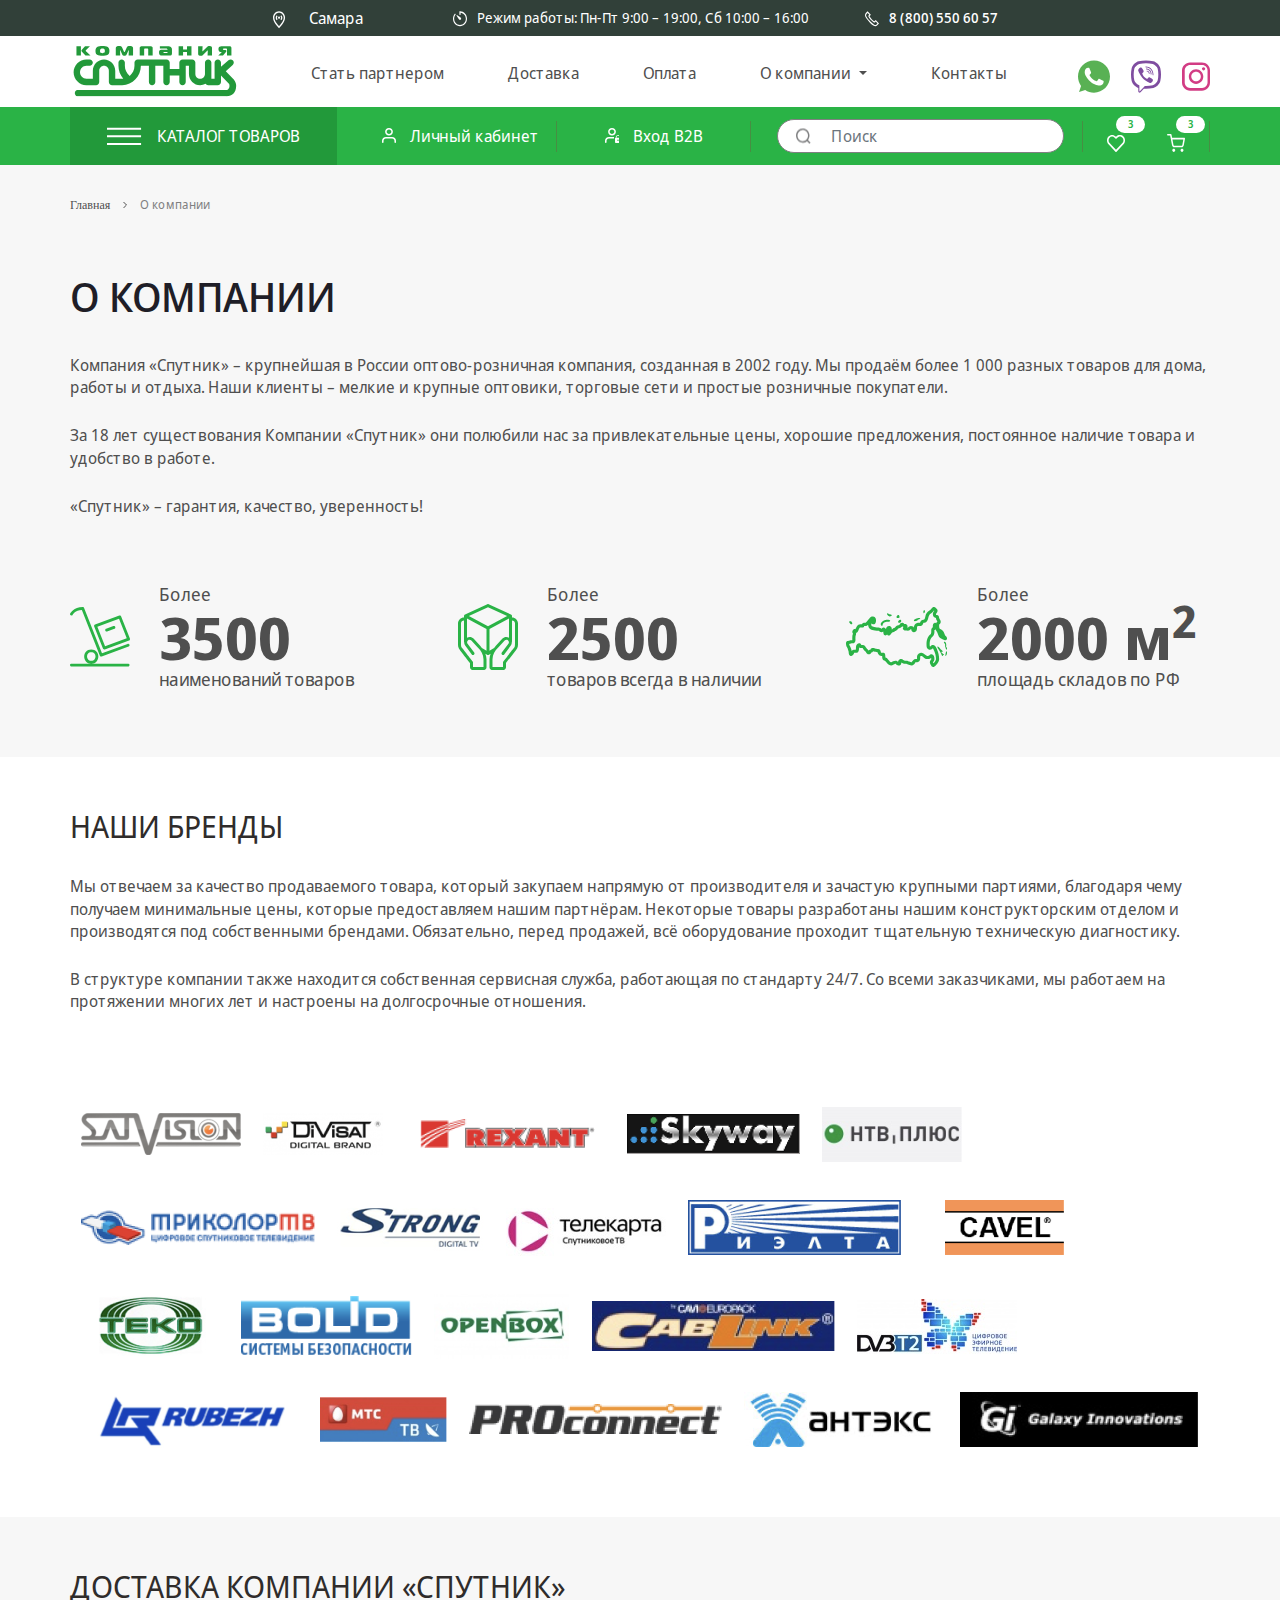
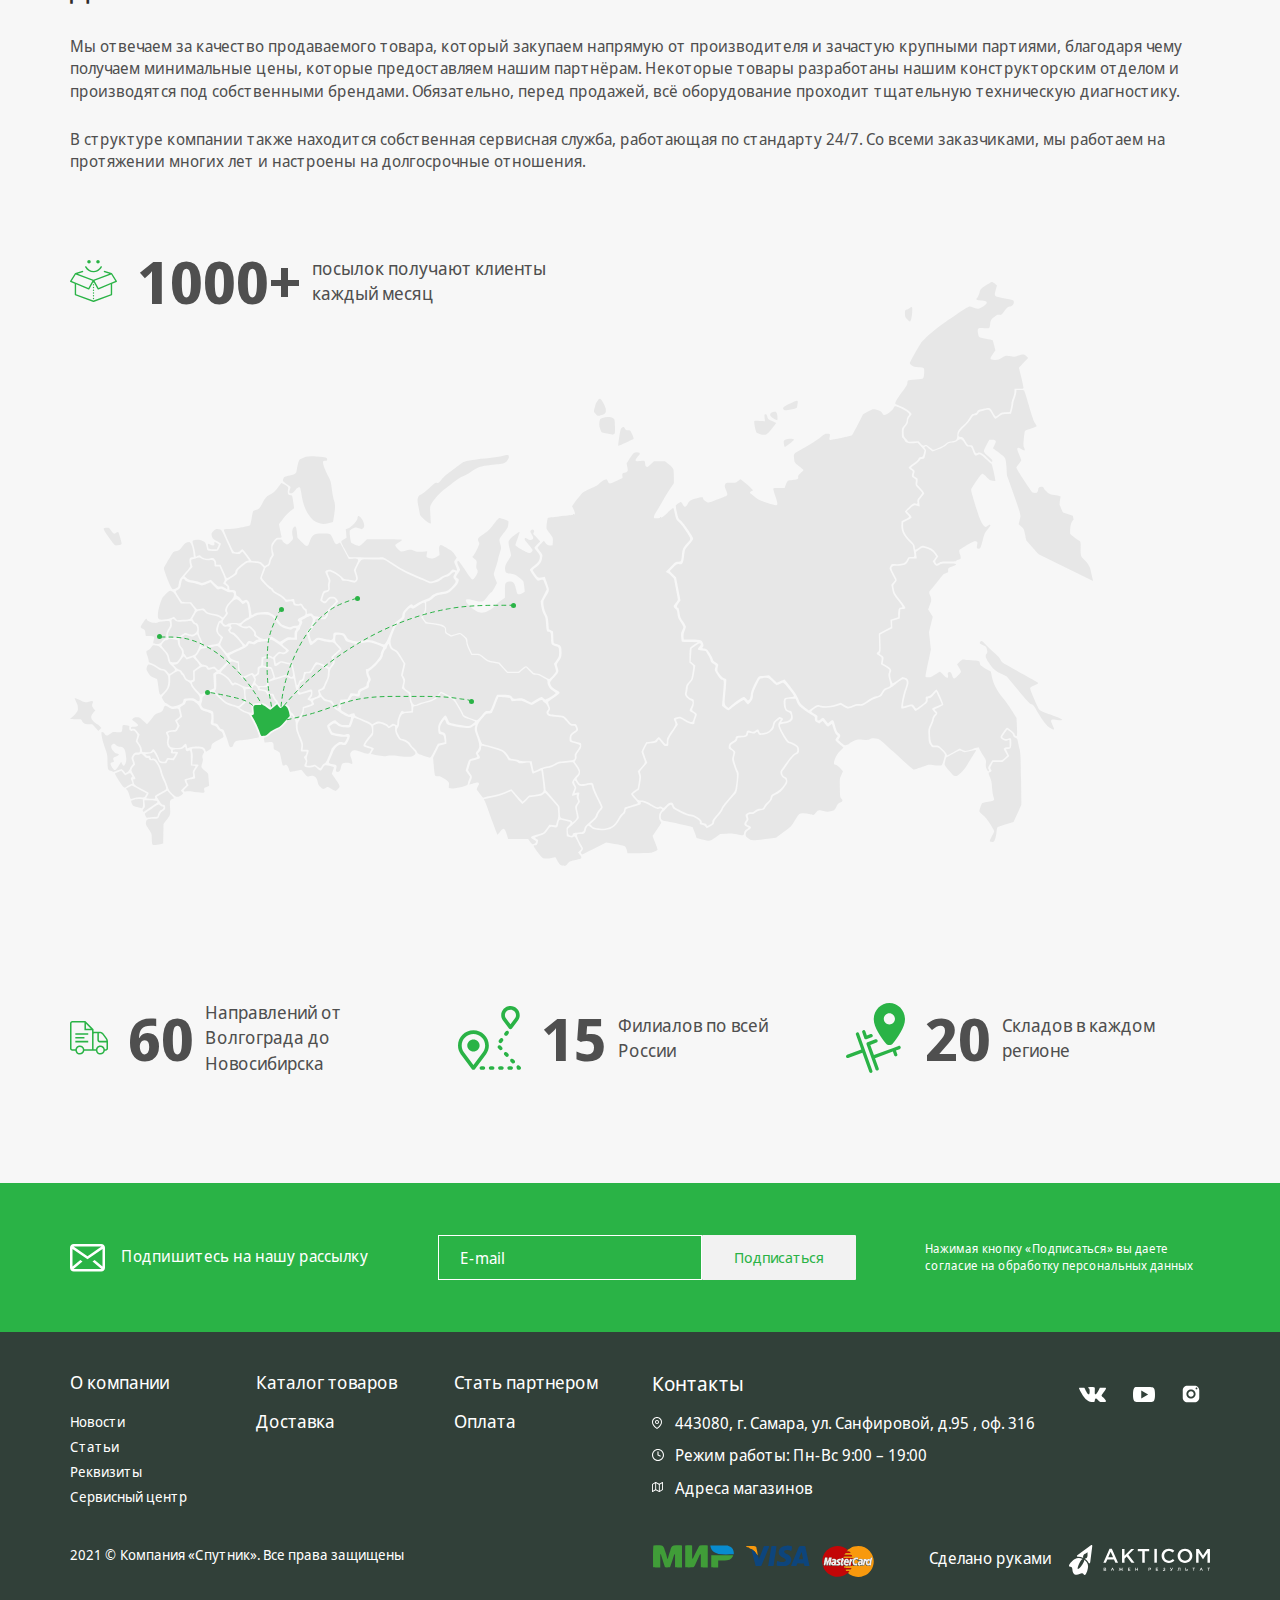
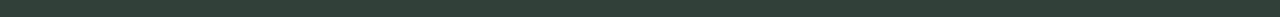
==== about.html @ 2dc9389d "new pages" ====
<!DOCTYPE html>
<html>
<head>
  <meta charset="utf-8">
  <title>О компании</title>
  <meta name="description" content="">
  <link rel="shortcut icon" href="img/favicon/favicon.ico" type="image/x-icon">
  <meta http-equiv="X-UA-Compatible" content="IE=Edge">
  <meta name="viewport" content="width=device-width, initial-scale=1, maximum-scale=1">
  <link rel="stylesheet" href="libs/bootstrap/bootstrap.min.css">
  <link rel="stylesheet" href="libs/swiper/swiper-bundle.min.css" />
  <link rel="stylesheet" href="libs/fancybox/fancybox.css" />
  <link rel="stylesheet" href="libs/scroll/simplebar.css" />
  <link rel="stylesheet" href="css/common.css">
</head>
<body>
  <header class="header">
    <div class="header__top">
      <div class="container">
        <div class="row g-0 -header-top-row">
          <div class="col-auto -col-geo">
            <div class="header__geo">
              <select name="city" id="city" class="form-select">
                  <option value="Ярославль">Ярославль</option>
                  <option value="Симферополь">Симферополь</option>
                  <option value="Ижевск">Ижевск</option>
                  <option value="Саратов">Саратов</option>
                  <option value="Екатеринбург">Екатеринбург</option>
                  <option value="Краснодар">Краснодар</option>
                  <option value="Чебоксары">Чебоксары</option>
                  <option value="Ульяновск"> Ульяновск</option>
                  <option value="Оренбург">Оренбург</option>
                  <option value="Уфа">Уфа</option>
                  <option value="Тольятти">Тольятти</option>
                  <option value="Самара" selected>Самара</option>
              </select>
            </div>
          </div>
          <div class="col-auto -col-wtime">
            <div class="header__wtime -fs-14">
              <span>Режим работы:</span> Пн-Пт 9:00 – 19:00, Сб 10:00 – 16:00
            </div>
          </div>
          <div class="col-auto -col-phone">
            <div class="header__phone -fs-14 -noto-m">
              <a href="tel:88005506057">8 (800) 550 60 57</a>
            </div>
          </div>
        </div>
      </div>
    </div>
    <div class="header__center">
      <div class="container">
        <div class="row g-0 -header-row">
          <div class="col-md-3 col-lg-auto -col-logo">
            <a href="#" class="logotype"><img src="i/logo.svg" alt=""></a>
          </div>
          <div class="col-md-9 col-lg-8 -col-hmenu">
            <nav class="navbar navbar-expand-sm navbar-light">
              <button class="navbar-toggler" type="button" data-bs-toggle="collapse" data-bs-target="#hmenu" aria-controls="hmenu" aria-expanded="false">
                <span class="navbar-toggler-icon"></span>
              </button>
              <div class="collapse navbar-collapse" id="hmenu">
                <ul class="navbar-nav me-auto hmenu-nav">
                  <li class="nav-item">
                    <a class="nav-link active" href="#">Стать партнером</a>
                  </li>
                  <li class="nav-item">
                    <a class="nav-link" href="#">Доставка</a>
                  </li>
                  <li class="nav-item">
                    <a class="nav-link" href="#">Оплата</a>
                  </li>
                  <li class="nav-item dropdown">
                    <a class="nav-link dropdown-toggle" href="#" id="navbarDropdown" role="button" data-bs-toggle="dropdown" aria-expanded="false">
                      О компании
                    </a>
                    <ul class="dropdown-menu" aria-labelledby="navbarDropdown">
                      <li><a class="dropdown-item" href="#">Новости</a></li>
                      <li><a class="dropdown-item" href="#">Статьи</a></li>
                      <li><a class="dropdown-item" href="#">Реквизиты</a></li>
                      <li><a class="dropdown-item" href="#">Сервисный центр</a></li>
                    </ul>
                  </li>
                  <li class="nav-item">
                    <a class="nav-link" href="#">Контакты</a>
                  </li>
                </ul>
              </div>
            </nav>
          </div>
          <div class="col-md-12 col-lg-auto -col-social">
            <div class="header__social social">
              <a href="#" class="-wa"></a>
              <a href="#" class="-vb"></a>
              <a href="#" class="-inst"></a>
            </div>
          </div>
        </div>
      </div>
    </div>
    <div class="header__bottom">
      <div class="container">
        <div class="row -header-row">
          <div class="col-2 col-sm-2 col-md-2 col-lg-3 -col-catalog">
            <div class="header__catalog">
              <nav class="navbar header__navbar">
                <button class="navbar-toggler btn catalog-btn" type="button">
                  <span class="icon-toggle"></span>
                  Каталог товаров
                </button>
              </nav>
              <div class="catalog-drop -fs-14" id="catalog-menu">
                <div class="tabs">
                  <div class="nav-box nav flex-column -noto-m">
                    <button class="nav-link active"><span class="icon"><img src="i/icon-cat01.svg" alt=""></span>Кабельная продукция</button>
                    <button class="nav-link"><span class="icon"><img src="i/icon-cat02.svg" alt=""></span> Эфирное оборудование</button>
                    <button class="nav-link"><span class="icon"><img src="i/icon-cat03.svg" alt=""></span> Андроид приставки и асессуары</button>
                    <button class="nav-link"><span class="icon"><img src="i/icon-cat04.svg" alt=""></span> Спутниковое оборудование</button>
                    <button class="nav-link"><span class="icon"><img src="i/icon-cat05.svg" alt=""></span> Кронштейны ТВ, СВЧ</button>
                    <button class="nav-link"><span class="icon"><img src="i/icon-cat06.svg" alt=""></span> Усилители мобильной связи GSMM/3G/4G</button>
                    <button class="nav-link"><span class="icon"><img src="i/icon-cat07.svg" alt=""></span> Мобильные аксессуары</button>
                    <button class="nav-link"><span class="icon"><img src="i/icon-cat08.svg" alt=""></span> Пульты дистанционного управления и аксессуары</button>
                    <button class="nav-link"><span class="icon"><img src="i/icon-cat09.svg" alt=""></span> Инструменты</button>
                    <button class="nav-link"><span class="icon"><img src="i/icon-cat01.svg" alt=""></span> Климатическая техника</button>

                    <button class="nav-link"><span class="icon"><img src="i/icon-cat01.svg" alt=""></span> Климатическая техника</button>
                    <button class="nav-link"><span class="icon"><img src="i/icon-cat01.svg" alt=""></span> Климатическая техника</button>
                    <button class="nav-link"><span class="icon"><img src="i/icon-cat01.svg" alt=""></span> Климатическая техника</button>
                  </div>
                  <div class="tab-content">
                    <div class="tab-item fade show active">
                      <ul class="cat-menu">
                        <li class="nav-item">
                          <a class="nav-link parent -noto-m" href="#">Кабель акустический</a>
                          <ul class="sub-menu">
                            <li class="nav-item">
                              <a href="#" class="nav-link">Кабель для видеонаблюдения</a>
                            </li>
                            <li class="nav-item">
                              <a href="#" class="nav-link">Кабель информационный UTP/FTP</a>
                            </li>
                            <li class="nav-item">
                              <a href="#" class="nav-link">Кабель магистральный 75 Ом</a>
                            </li>
                            <li class="nav-item">
                              <a href="#" class="nav-link">Кабель радиочастотный 50 Ом</a>
                            </li>
                            <li class="nav-item">
                              <a href="#" class="nav-link">Кабель телевизионный 75 Ом</a>
                            </li>
                            <li class="nav-item">
                              <a href="#" class="nav-link">Кабель телефонный</a>
                            </li>
                            <li class="nav-item">
                              <a href="#" class="nav-link">Кабель электрический</a>
                            </li>
                          </ul>
                        </li>
                        <li class="nav-item">
                          <a class="nav-link parent -noto-m" href="#">USB флешки и карты памяти</a>
                          <ul class="sub-menu">
                            <li class="nav-item">
                              <a href="#" class="nav-link">Автомобильные аксессуары</a>
                            </li>
                            <li class="nav-item">
                              <a href="#" class="nav-link">Зарядные устройство</a>
                            </li>
                            <li class="nav-item">
                              <a href="#" class="nav-link">Кабель для смартфонов</a>
                            </li>
                            <li class="nav-item">
                              <a href="#" class="nav-link">Картридеры и USB разветвители</a>
                            </li>
                            <li class="nav-item">
                              <a href="#" class="nav-link">Моноподы, Селфи-лампы, объективы</a>
                            </li>
                          </ul>
                        </li>
                        <li class="nav-item">
                          <a class="nav-link parent -noto-m" href="#">Онлайн кассы</a>
                          <ul class="sub-menu">
                            <li class="nav-item">
                              <a href="#" class="nav-link">Весы</a>
                            </li>
                            <li class="nav-item">
                              <a href="#" class="nav-link">Денежные ящики</a>
                            </li>
                            <li class="nav-item">
                              <a href="#" class="nav-link">Доп. оборудование</a>
                            </li>
                            <li class="nav-item">
                              <a href="#" class="nav-link">Кассы</a>
                            </li>
                            <li class="nav-item">
                              <a href="#" class="nav-link">ОФД</a>
                            </li>
                            <li class="nav-item">
                              <a href="#" class="nav-link">Принтеры этикеток</a>
                            </li>
                            <li class="nav-item">
                              <a href="#" class="nav-link">Сканеры</a>
                            </li>
                            <li class="nav-item">
                              <a href="#" class="nav-link">Термолента и термоэтикетки</a>
                            </li>
                            <li class="nav-item">
                              <a href="#" class="nav-link">Фискальные накопители</a>
                            </li>
                          </ul>
                        </li>
                        <li class="nav-item">
                          <a class="nav-link parent -noto-m" href="#">Портативная акустика</a>
                          <ul class="sub-menu">
                            <li class="nav-item">
                              <a href="#" class="nav-link">Bluetooth колонки</a>
                            </li>
                            <li class="nav-item">
                              <a href="#" class="nav-link">Колонки для компьютеров</a>
                            </li>
                            <li class="nav-item">
                              <a href="#" class="nav-link">Радиоприемники</a>
                            </li>
                          </ul>
                        </li>
                        <li class="nav-item">
                          <a class="nav-link parent -noto-m" href="#">Эфирное оборудование</a>
                          <ul class="sub-menu">
                            <li class="nav-item">
                              <a href="#" class="nav-link">DVB-T2 приставки для телевизора</a>
                            </li>
                            <li class="nav-item">
                              <a href="#" class="nav-link">Антенны для цифрового ТВ DVB-T2</a>
                            </li>
                            <li class="nav-item">
                              <a href="#" class="nav-link">Антенны комнатные всеволновые</a>
                            </li>
                            <li class="nav-item">
                              <a href="#" class="nav-link">Антенны улич ные всеволновые</a>
                            </li>
                            <li class="nav-item">
                              <a href="#" class="nav-link">Делители, ответвители, диплексоры</a>
                            </li>
                            <li class="nav-item">
                              <a href="#" class="nav-link">Мачты, кронштейны</a>
                            </li>
                            <li class="nav-item">
                              <a href="#" class="nav-link">Пульты для T2 приставок, телевизоров</a>
                            </li>
                            <li class="nav-item">
                              <a href="#" class="nav-link">Усилители эфирного и кабельного ТВ</a>
                            </li>
                          </ul>
                        </li>
                        <li class="nav-item">
                          <a href="#" class="nav-link parent -noto-m">Андроид приставки и асессуары</a>
                          <ul class="sub-menu">
                            <li class="nav-item">
                              <a href="#" class="nav-link">Air Mouse (аэромыши)</a>
                            </li>
                            <li class="nav-item">
                              <a href="#" class="nav-link">Smart-TV приставки</a>
                            </li>
                          </ul>
                        </li>
                      </ul>
                    </div>
                    <div class="tab-item fade">222</div>
                    <div class="tab-item fade">333</div>
                    <div class="tab-item fade">444</div>
                    <div class="tab-item fade">...</div>
                    <div class="tab-item fade">...</div>
                    <div class="tab-item fade">...</div>
                    <div class="tab-item fade">...</div>
                    <div class="tab-item fade">...</div>
                    <div class="tab-item fade">...</div>
                  </div>
                </div>
              </div>
            </div>
          </div>
          <div class="col-4 col-sm-4 col-md-6 col-lg-4 -col-user">
            <div class="row -user-row">
              <div class="col-6 col-sm-12 col-md-6">
                <div class="header__login">
                  <span class="icon-user"></span>
                  <a href="#">Личный кабинет</a>
                </div>
              </div>
              <div class="col-6 col-sm-12 col-md-6">
                <div class="header__b2b">
                  <span class="icon-user"></span>
                  <a href="#">Вход B2B</a>
                </div>
              </div>
            </div>
          </div>
          
          <div class="col-1 col-sm-2 col-md-1 col-lg-3 -col-search">
            <div class="search-icon d-lg-none toggle-search"></div>
            <div class="header__search">
              <form class="d-flex form-search">
                <input class="form-control" type="search" placeholder="Поиск" aria-label="Search">
                <button class="btn btn-search" type="submit"></button>
              </form>
            </div>
          </div>
          <div class="col-4 col-sm-4 col-md-auto col-lg-auto -col-shop">
            <div class="header__shop">
              <a class="favorite-link" href="#">
                <span class="favorite-amount">3</span>
              </a>
              <a class="card-link" href="#">
                <span class="card-amount">3</span>
              </a>
            </div>
          </div>
        </div>
      </div>
    </div>
  </header>
  <main class="main">
    <nav aria-label="breadcrumb" class="breadcrumbs -fs-12">
      <div class="container">
        <ol class="breadcrumb">
          <li class="breadcrumb-item"><a href="#">Главная</a></li>
          <li class="breadcrumb-item active" aria-current="page">О компании</li>
        </ol>
      </div>
    </nav>
    <div class="section main__title">
      <div class="container">
        <h1>О компании</h1>
      </div>
    </div>
    <div class="main__content pt-0">
      <div class="container">
        <div class="about__desc">
          <p>Компания «Спутник» – крупнейшая в России оптово-розничная компания, созданная в 2002 году. 
            Мы продаём более 1 000 разных товаров для дома, работы и отдыха. Наши клиенты – мелкие и крупные оптовики, торговые сети и простые розничные покупатели. </p>
          <p>За 18 лет существования Компании «Спутник» они полюбили нас за привлекательные цены, хорошие предложения, постоянное наличие товара и удобство в работе.</p>
          <p>«Спутник» – гарантия, качество, уверенность!</p>
        </div>
        <div class="about__num">
          <div class="row -about-num-row">
            <div class="col-md-4">
              <div class="num-item">
                <div class="num-icon"><img src="i/about-num01.svg" alt=""></div>
                <div class="num-info">
                  <div class="num-info-txt -fs-18">Более</div>
                  <div class="num-info-ttl -noto-b -fs-60">3500</div>
                  <div class="num-info-txt -fs-18">наименований товаров</div>
                </div>
              </div>
            </div>
            <div class="col-md-4">
              <div class="num-item">
                <div class="num-icon"><img src="i/about-num02.svg" alt=""></div>
                <div class="num-info">
                  <div class="num-info-txt -fs-18">Более</div>
                  <div class="num-info-ttl -noto-b -fs-60">2500</div>
                  <div class="num-info-txt -fs-18">товаров всегда в наличии</div>
                </div>
              </div>
            </div>
            <div class="col-md-4">
              <div class="num-item">
                <div class="num-icon"><img src="i/about-num03.svg" alt=""></div>
                <div class="num-info">
                  <div class="num-info-txt -fs-18">Более</div>
                  <div class="num-info-ttl -noto-b -fs-60">2000 м<sup>2</sup></div>
                  <div class="num-info-txt -fs-18">площадь складов по РФ</div>
                </div>
              </div>
            </div>
          </div>
        </div>
        
      </div>
    </div>
    <div class="section brands -bg-white">
      <div class="container">
        <div class="section__title">наши бренды</div>
        <div class="brands__descr">
          <p>Мы отвечаем за качество продаваемого товара, который закупаем напрямую от производителя и зачастую крупными партиями, благодаря чему получаем минимальные цены, которые предоставляем нашим партнёрам. Некоторые товары разработаны нашим конструкторским отделом и производятся под собственными брендами. Обязательно, перед продажей, всё оборудование проходит тщательную техническую диагностику.</p>

          <p>В структуре компании также находится собственная сервисная служба, работающая по стандарту 24/7. Со всеми заказчиками, мы работаем на протяжении многих лет и настроены на долгосрочные отношения.</p>
        </div>
        <div class="brands__list">
          <div class="brand-logo"><img src="i/brand01.png" alt=""></div>
          <div class="brand-logo"><img src="i/brand02.png" alt=""></div>
          <div class="brand-logo"><img src="i/brand03.png" alt=""></div>
          <div class="brand-logo"><img src="i/brand04.png" alt=""></div>
          <div class="brand-logo"><img src="i/brand05.png" alt=""></div>
          <div class="brand-logo"><img src="i/brand06.png" alt=""></div>
          <div class="brand-logo"><img src="i/brand07.png" alt=""></div>
          <div class="brand-logo"><img src="i/brand08.png" alt=""></div>
          <div class="brand-logo"><img src="i/brand09.png" alt=""></div>
          <div class="brand-logo"><img src="i/brand10.png" alt=""></div>
          <div class="brand-logo"><img src="i/brand11.png" alt=""></div>
          <div class="brand-logo"><img src="i/brand12.png" alt=""></div>
          <div class="brand-logo"><img src="i/brand13.png" alt=""></div>
          <div class="brand-logo"><img src="i/brand14.png" alt=""></div>
          <div class="brand-logo"><img src="i/brand15.png" alt=""></div>
          <div class="brand-logo"><img src="i/brand16.png" alt=""></div>
          <div class="brand-logo"><img src="i/brand17.png" alt=""></div>
          <div class="brand-logo"><img src="i/brand18.png" alt=""></div>
          <div class="brand-logo"><img src="i/brand19.png" alt=""></div>
          <div class="brand-logo"><img src="i/brand20.png" alt=""></div>
          <div class="brand-logo"><img src="i/brand21.png" alt=""></div>
   
        </div>
      </div>
    </div>
    <div class="section delivery pb-0">
      <div class="container">
        <div class="section__title">Доставка Компании «Спутник»</div>
        <div class="delivery__desc m-0">
          <p>Мы отвечаем за качество продаваемого товара, который закупаем напрямую от производителя и зачастую крупными партиями, благодаря чему получаем минимальные цены, которые предоставляем нашим партнёрам. Некоторые товары разработаны нашим конструкторским отделом и производятся под собственными брендами. Обязательно, перед продажей, всё оборудование проходит тщательную техническую диагностику.</p>

          <p>В структуре компании также находится собственная сервисная служба, работающая по стандарту 24/7. Со всеми заказчиками, мы работаем на протяжении многих лет и настроены на долгосрочные отношения.</p>
        </div>
        <div class="delivery__map">
          <div class="delivery-map-top">
            <div class="dmap-info">
              <div class="dmap-info-img"><img src="i/dmap-info01.svg" alt=""></div>
              <div class="dmap-info-num -noto-b -fs-60">1000+</div>
              <div class="dmap-info-txt -fs-18">посылок получают клиенты каждый месяц</div>
            </div>
          </div>
          <div class="delivery-map-center">
            <img src="i/delivery-map.svg" alt="">
          </div>
          <div class="delivery-map-bottom">
            <div class="row -delivery-map-row">
              <div class="col-lg-4">
                <div class="dmap-info">
                  <div class="dmap-info-img"><img src="i/dmap-info02.svg" alt=""></div>
                  <div class="dmap-info-num -noto-b -fs-60">60</div>
                  <div class="dmap-info-txt -fs-18">Направлений от Волгограда до Новосибирска</div>
                </div>
              </div>
              <div class="col-lg-4">
                <div class="dmap-info">
                  <div class="dmap-info-img"><img src="i/dmap-info03.svg" alt=""></div>
                  <div class="dmap-info-num -noto-b -fs-60">15</div>
                  <div class="dmap-info-txt -fs-18">Филиалов по всей России</div>
                </div>
              </div>
              <div class="col-lg-4">
                <div class="dmap-info">
                  <div class="dmap-info-img"><img src="i/dmap-info04.svg" alt=""></div>
                  <div class="dmap-info-num -noto-b -fs-60">20</div>
                  <div class="dmap-info-txt -fs-18">Складов в каждом регионе</div>
                </div>
              </div>
            </div>
          </div>
        </div>
      </div>
    </div>
    
    <div class="section mailing -bg-green">
      <div class="container">
        <div class="row -mailing-row">
          <div class="col-md-6 col-lg-6 col-xl-auto">
            <div class="form__text -mail-icon">Подпишитесь на нашу рассылку</div>
          </div>
          <div class="col-md-6 col-lg-6 col-xl-auto">
            <form action="" class="form">
              <div class="form-row">
                <input type="text" class="form-control" placeholder="E-mail">
                <button type="submit" class="btn btn-primary">Подписаться</button>
              </div>
            </form>
          </div>
          <div class="col-lg-6 col-xl-auto">
            <div class="form__info -fs-12">Нажимая кнопку «Подписаться» вы даете согласие на обработку персональных данных </div>
          </div>
        </div>
      </div>
    </div>
    


  </main>
  <footer class="footer -bg-black">
    <div class="container">
      <div class="row -footer-row">
        <div class="col-md-6">
          <div class="footer__menu">
            <div class="row -footer-menu-row g-0">
              <div class="col-lg-4 fmenu-col">
                <a href="#" class="fmenu-title -fs-18">О компании</a>
                <ul class="fmenu-sub -fs-14">
                  <li class="fmenu-item">
                    <a href="#" class="fmenu-link">Новости</a>
                  </li>
                  <li class="fmenu-item">
                    <a href="#" class="fmenu-link">Статьи</a>
                  </li>
                  <li class="fmenu-item">
                    <a href="#" class="fmenu-link">Реквизиты</a>
                  </li>
                  <li class="fmenu-item">
                    <a href="#" class="fmenu-link">Сервисный центр</a>
                  </li>
                </ul>
              </div>
              <div class="col-lg-8 fmenu-col">
                <div class="row -fmenu-row">
                  <div class="col-lg-6">
                    <a href="#" class="fmenu-title -fs-18">Каталог товаров</a>
                  </div>
                  <div class="col-lg-6">
                    <a href="#" class="fmenu-title -fs-18">Стать партнером</a>
                  </div>
                  <div class="col-lg-6">
                    <a href="#" class="fmenu-title -fs-18">Доставка</a>
                  </div>
                  <div class="col-lg-6">
                    <a href="#" class="fmenu-title -fs-18">Оплата</a>
                  </div>
                </div>
              </div>
            </div>
          </div>
        </div>
        <div class="col-md-6">
          <div class="row -fcontacts">
            <div class="col-md-auto">
              <div class="footer__contacts">
                <div class="fmenu-title -fs-20 d-none d-md-block">Контакты</div>
                <div class="footer__address">443080, г. Самара, ул. Санфировой, д.95 , оф. 316</div>
                <div class="footer__wtime"><span>Режим работы:</span>   Пн-Вс 9:00 – 19:00</div>
                <div class="footer__map">Адреса магазинов</div>
              </div>
            </div>
            <div class="col-md-auto">
              <div class="footer__social fsocial">
                <a href="#" class="-vk"></a>
                <a href="#" class="-yt"></a>
                <a href="#" class="-inst"></a>
              </div>
            </div>
          </div>
        </div>
      </div>
    
      <div class="row -footer-row fbottom-row">
        <div class="col-lg-6 col-xl-6 -footer-copy-col">
          <div class="footer-copy -fs-14">2021 © Компания «Спутник». Все права защищены</div>
        </div>
        <div class="col-lg-6 col-xl-auto -footer-pay-col">
          <div class="row g-0 -pay-row">
            <div class="pay-item -mir"></div>
            <div class="pay-item -visa"></div>
            <div class="pay-item -mcard"></div>
          </div>
        </div>
        <div class="col-lg-7 col-xl-auto -footer-dev-col">
            <div class="dev">
              <span class="dev-text">Сделано руками</span><img src="i/logo-akticom.svg" alt="" class="dev-logo">
            </div>
        </div>
      </div>
    </div>
	</footer>




  <div class="popup popup-review" id="popup-review">
    <div class="popup__wrap">
      <div class="popup__title -rub-m -fs-30 -center">Оставить отзыв</div>
      <form action="" class="review__form">
        <div class="row -review-row">
          <div class="col-12 -review-col">
            <label for="r-name" class="form-label">ФИО</label>
            <input type="text" id="r-name" class="form-control" placeholder="">
          </div>
          <div class="col-12 -review-col">
            <label for="r-city" class="form-label">Город</label>
            <select class="form-select" id="r-city">
              <option value="msk">Москва</option>
            <option value="bal">Балашиха</option>
            <option value="pod">Подольск</option>
            <option value="him">Химки</option>
            <option value="mtsh">Мытищи</option>
            <option value="kor">Королёв</option>
            <option value="lub">Люберцы</option>
            <option value="krg">Красногорск</option>
            <option value="els">Электросталь</option>
            <option value="kol">Коломна</option>
            <option value="odn">Одинцово</option>
            <option value="dom">Домодедово</option>
            <option value="shel">Щёлково</option>
            <option value="serp">Серпухов</option>
            <option value="ram">Раменское</option>
            <option value="orz">Орехово-Зуево</option>
            <option value="dol">Долгопрудный</option>
            <option value="push">Пушкино</option>
            <option value="pet">Реутов</option>
            <option value="juk">Жуковский</option>
            <option value="nog">Ногинск</option>
            <option value="sgp">Сергиев Посад</option>
            <option value="mso">Московская область</option>
            </select>
      
          </div>
          <div class="col-12 -review-col">
            <div class="form-label">Ваше фото</div>
            <div class="file-row">
              <label for="r-photo" class="form-label file"></label>
              <span class="filename">Загрузить фото</span>
            </div>
            <input type="file" id="r-photo" class="form-control">
          </div>
          <div class="col-12 -review-col">
            <label for="r-text" class="form-label">Ваш отзыв</label>
            <textarea id="r-text" class="form-control" placeholder=""></textarea>
          </div>
        </div>
        <div class="review__btn -center">
          <button type="submit" class="btn btn-secondary">Отправить</button>
        </div>
      </form>
    </div>
  </div>
  <script src="https://api-maps.yandex.ru/2.1/?apikey=f4d2a1b8-218d-43d3-9c61-1ea3422e6e7b&lang=ru_RU">
  </script>
  <script src="libs/bootstrap/bootstrap.min.js"></script>
  <script src="libs/swiper/swiper-bundle.min.js"></script>
  <script src="libs/fancybox/fancybox.umd.js"></script>
  <script src="libs/scroll/simplebar.min.js"></script>
  <script src="js/common.js"></script>
</body>
</html>
---- libs/scroll/simplebar.css ----
[data-simplebar] {
  position: relative;
  flex-direction: column;
  flex-wrap: wrap;
  justify-content: flex-start;
  align-content: flex-start;
  align-items: flex-start;
}

.simplebar-wrapper {
  overflow: hidden;
  width: inherit;
  height: inherit;
  max-width: inherit;
  max-height: inherit;
}

.simplebar-mask {
  direction: inherit;
  position: absolute;
  overflow: hidden;
  padding: 0;
  margin: 0;
  left: 0;
  top: 0;
  bottom: 0;
  right: 0;
  width: auto !important;
  height: auto !important;
  z-index: 0;
}

.simplebar-offset {
  direction: inherit !important;
  box-sizing: inherit !important;
  resize: none !important;
  position: absolute;
  top: 0;
  left: 0;
  bottom: 0;
  right: 0;
  padding: 0;
  margin: 0;
  -webkit-overflow-scrolling: touch;
}

.simplebar-content-wrapper {
  direction: inherit;
  box-sizing: border-box !important;
  position: relative;
  display: block;
  height: 100%; /* Required for horizontal native scrollbar to not appear if parent is taller than natural height */
  width: auto;
  max-width: 100%; /* Not required for horizontal scroll to trigger */
  max-height: 100%; /* Needed for vertical scroll to trigger */
  scrollbar-width: none;
  -ms-overflow-style: none;
}

.simplebar-content-wrapper::-webkit-scrollbar,
.simplebar-hide-scrollbar::-webkit-scrollbar {
  width: 0;
  height: 0;
}

.simplebar-content:before,
.simplebar-content:after {
  content: ' ';
  display: table;
}

.simplebar-placeholder {
  max-height: 100%;
  max-width: 100%;
  width: 100%;
  pointer-events: none;
}

.simplebar-height-auto-observer-wrapper {
  box-sizing: inherit !important;
  height: 100%;
  width: 100%;
  max-width: 1px;
  position: relative;
  float: left;
  max-height: 1px;
  overflow: hidden;
  z-index: -1;
  padding: 0;
  margin: 0;
  pointer-events: none;
  flex-grow: inherit;
  flex-shrink: 0;
  flex-basis: 0;
}

.simplebar-height-auto-observer {
  box-sizing: inherit;
  display: block;
  opacity: 0;
  position: absolute;
  top: 0;
  left: 0;
  height: 1000%;
  width: 1000%;
  min-height: 1px;
  min-width: 1px;
  overflow: hidden;
  pointer-events: none;
  z-index: -1;
}

.simplebar-track {
  z-index: 1;
  position: absolute;
  right: 0;
  bottom: 0;
  pointer-events: none;
  overflow: hidden;
}

[data-simplebar].simplebar-dragging .simplebar-content {
  pointer-events: none;
  user-select: none;
  -webkit-user-select: none;
}

[data-simplebar].simplebar-dragging .simplebar-track {
  pointer-events: all;
}

.simplebar-scrollbar {
  position: absolute;
  left: 0;
  right: 0;
  min-height: 10px;
}

.simplebar-scrollbar:before {
  position: absolute;
  content: '';
  background: black;
  border-radius: 7px;
  left: 2px;
  right: 2px;
  opacity: 0;
  transition: opacity 0.2s linear;
}

.simplebar-scrollbar.simplebar-visible:before {
  /* When hovered, remove all transitions from drag handle */
  opacity: 0.5;
  transition: opacity 0s linear;
}

.simplebar-track.simplebar-vertical {
  top: 0;
  width: 11px;
}

.simplebar-track.simplebar-vertical .simplebar-scrollbar:before {
  top: 2px;
  bottom: 2px;
}

.simplebar-track.simplebar-horizontal {
  left: 0;
  height: 11px;
}

.simplebar-track.simplebar-horizontal .simplebar-scrollbar:before {
  height: 100%;
  left: 2px;
  right: 2px;
}

.simplebar-track.simplebar-horizontal .simplebar-scrollbar {
  right: auto;
  left: 0;
  top: 2px;
  height: 7px;
  min-height: 0;
  min-width: 10px;
  width: auto;
}

/* Rtl support */
[data-simplebar-direction='rtl'] .simplebar-track.simplebar-vertical {
  right: auto;
  left: 0;
}

.hs-dummy-scrollbar-size {
  direction: rtl;
  position: fixed;
  opacity: 0;
  visibility: hidden;
  height: 500px;
  width: 500px;
  overflow-y: hidden;
  overflow-x: scroll;
}

.simplebar-hide-scrollbar {
  position: fixed;
  left: 0;
  visibility: hidden;
  overflow-y: scroll;
  scrollbar-width: none;
  -ms-overflow-style: none;
}
---- css/common.css ----
/* FONTS */
@import url('https://fonts.googleapis.com/css2?family=Noto+Sans+Display:wght@300;400;500;600;700&display=swap');



html, body {font-family: 'Noto Sans Display', sans-serif;}
.-noto-b{font-family: 'Noto Sans Display', sans-serif; font-weight: 700;}
.-noto-sb{font-family: 'Noto Sans Display', sans-serif; font-weight: 600;}
.-noto-m{font-family: 'Noto Sans Display', sans-serif; font-weight: 500;}
.-noto-l{font-family: 'Noto Sans Display', sans-serif; font-weight: 300;}

::selection {background: #2AB346; color:#fff;}
::-moz-selection {background: #2AB346; color:#fff;}


/*-fs start*/
	.-fs-60 {font-size:60px;}
	.-fs-40 {font-size:40px;}
  .-fs-35 {font-size:35px;}
	.-fs-30 {font-size:30px;}
  .-fs-25 {font-size:25px;}
	.-fs-20 {font-size:20px;}
	.-fs-19 {font-size:19px;}
	.-fs-18 {font-size:18px;}
	.-fs-17 {font-size:17px;}
	.-fs-16 {font-size:16px;}
	.-fs-14 {font-size:14px;}
	.-fs-13 {font-size:13px;}
	.-fs-12 {font-size:12px;}

/*-fs end*/


html, body {font-weight: normal; font-size: 16px; color: #4F4F4F; line-height: 1.4; max-width: 1920px; min-width: 320px; margin: 0 auto; position: relative; background: #fff; opacity: 1; overflow-x: hidden;}

body.overlay{overflow: hidden;}
body.overlay:after{content: ''; display: block; position: fixed; top: 0; left: 0; height: 100%; width: 100%; background: rgba(0,0,0,0.6); z-index: 100; opacity: 0.5; transition: all 5s ease;}

h1, h2, h3, h4{line-height: 1.2; margin-bottom: 0; color: #2F2C2B; text-transform: uppercase;}
h1, .h1 {color: #1F1E27; font-size: 40px; }
h2, .h2{font-size: 30px; padding-bottom: 30px;}
h3, .h3{font-size: 20px; padding-bottom: 30px;}

img {max-width:100%;}

.wrapper{}
.main{background-color: #F7F7F7;}
.container {max-width:1164px;/* padding-left: 20px; padding-right: 20px;*/}
.section{padding: 52px 0; position: relative;}
.section__title{font-size: 30px;  text-transform: uppercase; color: #2F2C2B; line-height: 1.2; padding-bottom: 30px;}
.section__subtitle{}

.pt-4{padding-top: 2rem!important;}

p{margin-bottom: 1.6rem;}

a {color: #2F2C2B; text-decoration: underline; -webkit-transition:all 0.3s ease; -moz-transition:all 0.3s ease; -o-transition:all 0.3s ease; transition:all 0.3s ease; }
a:hover:not(.btn), a:focus:not(.btn) { text-decoration:none; color: #22993A; outline: none;}

button:hover, button:focus, .btn:hover, .btn:focus{outline: none; text-decoration: none; box-shadow:none;}

button, .btn{text-decoration:none; cursor:pointer; text-align:center; -webkit-transition:all 0.3s ease; -moz-transition:all 0.3s ease; -o-transition:all 0.3s ease; transition:all 0.3s ease; }


.btn-search{background: url(../i/search.svg)no-repeat center; width: 15px;height: 17px; display: inline-block; vertical-align: middle; background-size: contain; padding: 0; border: none;}

.btn-buy{background: url(../i/icon-basket.svg); border-radius: 5px; box-shadow: none; border:none; width: 26px; height: 24px;}
.btn-buy:focus, .btn-buy.focus { outline:0; background: url(../i/icon-basket-active.svg); border:none; box-shadow: none;}
.btn-buy:hover,.btn-buy:focus:hover, .btn-buy.focus:hover, .btn-buy:not(:disabled):not(.disabled):active, .btn-buy:not(:disabled):not(.disabled):active:focus, .btn-buy:not(:disabled):not(.disabled).active:focus { color: #fff; border:none; box-shadow: none; background: url(../i/icon-basket-active.svg) }


.btn-primary {color: #2AB346; font-size: 15px; background: #F2F2F2; border-radius: 1px; box-shadow: none; padding: 0 32px; text-decoration: none; line-height: 45px; border: none;}
.btn-primary:focus, .btn-primary.focus { outline:0; color: #fff; background: #22993A; border: none; box-shadow: none;}
.btn-primary:hover,.btn-primary:focus:hover, .btn-primary.focus:hover, .btn-primary:not(:disabled):not(.disabled):active, .btn-primary:not(:disabled):not(.disabled):active:focus, .btn-primary:not(:disabled):not(.disabled).active:focus { color: #fff; border: none; box-shadow: none; background: #22993A; }

.btn-secondary { color: #fff;  font-size: 15px; background: #2AB346; border-radius: 1px; box-shadow: none; padding: 0 22px; text-decoration: none; border:none; line-height: 45px; max-width: 179px; width: 100%; display: flex; align-items: center;}
.btn-secondary:before{content: ''; background: url(../i/icon-mail-btn.svg)no-repeat; width: 20px; height: 17px; display: block; margin-right: 14px;}
.btn-secondary:focus, .btn-secondary.focus { outline:0; color: #fff; background: #FFA030; border:none; box-shadow: none; }
.btn-secondary:hover,.btn-secondary:focus:hover, .btn-secondary.focus:hover, .btn-secondary:not(:disabled):not(.disabled):active, .btn-secondary:not(:disabled):not(.disabled):active:focus, .btn-secondary:not(:disabled):not(.disabled).active:focus { color: #fff; border:none; box-shadow: none; background: #FFA030; }

.btn-third{color: #fff;  font-size: 17px; background: #2AB346; border-radius: 1px; box-shadow: none; padding: 0; text-decoration: none; border:none; line-height: 40px; min-width: 160px; }
.btn-third:focus, .btn-third.focus {outline:0; color: #fff; background: #FFA030; border:none; box-shadow: none; }
.btn-third:hover,.btn-third:focus:hover, .btn-third.focus:hover, .btn-third:not(:disabled):not(.disabled):active, .btn-third:not(:disabled):not(.disabled):active:focus, .btn-third:not(:disabled):not(.disabled).active:focus { color: #fff; border:none; box-shadow: none; background: #FFA030; }






/* .btn-arrow{background: url(../i/btn-arrow-black.svg) #fff no-repeat center; padding: 0; border: none; display: flex; align-items: center; justify-content: center; width: 45px; height: 45px;}
.btn-arrow:hover, .btn-arrow:focus{background: url(../i/btn-arrow-white.svg) #E10922 no-repeat center; }
.servises__item:hover .btn-arrow{background: url(../i/btn-arrow-white.svg) #E10922 no-repeat center; } */

/* .btn-more{}
.btn-more:after{content:''; background: url(../i/arrow-bottom-white.svg)no-repeat; width: 9px;height: 9px; display: inline-block; vertical-align: middle; margin-left: 15px; }

.btn-link{color:#3C3C3C; padding: 0; }
.btn-link:after{content:''; background: url(../i/arrow-black.svg)no-repeat; width: 26px;height: 8px; display: inline-block; vertical-align: middle; margin-left: 11px; }

.btn-link:hover,.btn-link:focus:hover, .btn-link.focus:hover {color:#E10922;}
.btn-link:hover:after{margin-left: 20px; background: url(../i/arrow-red.svg)no-repeat; width: 26px;height: 8px; display: inline-block; vertical-align: middle;} */


.-fullwidth {width:100%;}
.-right{text-align: right;}
.-left{text-align: left;}
.-center{text-align: center;}
.-pb-0{padding-bottom: 0!important;}

.pt-6{padding-top: 5rem!important;}
.-orange{color: #FD5D1F;}
.-white{color: #fff;}
/* .-gray{color: #636363;} */

/* .-bg-gray{background: #E5E5E5;} */
.-bg-black{background: #314039;}
.-bg-green{background: #2AB346;}
.-bg-white{background: #fff;}

ol.ol{list-style-type: none; padding-left: 0; padding-bottom: 44px; margin-top: 45px; margin-bottom: 0;}
ol.ol li{padding-left: 48px; position: relative; padding-bottom: 22px; counter-increment: inst; line-height: 1.2;}
ol.ol li:before{content: counter(inst); width: 27px; height: 27px; background: #FD5D1F; border-radius:50%; color:#fff; font-family: "Roboto"; font-weight: 700; display: flex; align-items: center; justify-content: center; position: absolute; top: 3px; left: 0; line-height: 27px;}
ol.ol li:last-child{padding-bottom: 0;}

ul.ul{list-style-type: none; padding-left: 0; margin-top: 33px; padding-bottom: 44px; margin-bottom: 0;}
ul.ul li{padding-left: 30px; position: relative; padding-bottom: 22px; line-height: 1.2;}
ul.ul li:before{content: ''; width: 10px; height: 10px; background: #FD5D1F; border-radius:50%; color:#fff;  position: absolute; top: 4px; left: 0; line-height: 27px;}
ul.ul li:last-child{padding-bottom: 0;}



/* header */
.header{} 
  .header__top{background: #314039; color: #fff;}
    .-header-top-row{justify-content: center; align-items: center;}
      .header__geo{position: relative;}
      .header__geo:before{content:''; background-image: url(../i/icon-geo.svg); display: inline-block; margin-right: 7px; width: 13px; height: 18px; vertical-align: middle;}
        .header__geo .form-select{height: auto; border: none; background: transparent; color: #fff; border-radius:0!important; display: inline-block; width: auto;}
        .header__geo .form-select:focus{box-shadow: none; outline: none; border: none}
        .header__geo .form-select option{color:#314039}
      .header__wtime{}
      .header__wtime:before{content:''; background-image: url(../i/icon-time.svg); display: inline-block; margin-right: 7px; width: 14px; height: 16px; vertical-align: middle;}
      .header__phone{margin-left: 56px;}
      .header__phone:before{content:''; background-image: url(../i/icon-phone.svg); display: inline-block; margin-right: 7px; width: 14px; height: 16px; vertical-align: middle;}
      .header__phone a{color: #fff; text-decoration: none; padding-right: 10px; display: inline-block;}
      .header__phone a:hover{text-decoration: none;}
  .header__center{padding-top: 10px;}
    .-header-row{align-items: center; justify-content: space-between; position: relative;}
      .logotype{display: block; width: 170px; padding-bottom: 10px;}
      .navbar-light .navbar-toggler{color: #2F2C2B; border: none; font-size: 16px;}
      .navbar{padding: 0;}
        .hmenu-nav{justify-content: space-around; width: 100%;}
          #hmenu a{text-decoration: none;}
          #hmenu a:hover{ text-decoration: none;}
          #hmenu .nav-link{color: #4F4F4F; text-decoration: none;  padding-bottom: 20px; padding-top: 14px;}
          #hmenu .dropdown-menu{border:none; box-shadow: 0px 10px 10px rgba(85, 85, 85, 0.15); border-radius: 0; min-width: 220px;}
          .dropdown-menu[data-bs-popper]{margin-top: 0;}
          .dropdown-item{    padding: 15px 20px;}
          .dropdown-item:hover, .dropdown-item:focus{background: transparent;}
      .social{display: flex; align-items: center;}
        .social a{text-decoration: none; margin-right: 21px;}
        .social a:last-child{margin-right: 0;}
        .social a:hover{text-decoration: none;}
        .social a.-wa{background: url(../i/icon-wa.svg)no-repeat; width: 32px; height: 33px;}
        .social a.-vb{background: url(../i/icon-vb.svg)no-repeat; width: 30px; height: 33px;}
        .social a.-inst{background: url(../i/icon-inst.svg)no-repeat; width: 28px; height: 29px;}
  .header__bottom{background: #2AB346;} 
    .header__catalog{}
      .catalog-btn{background: #22993A; display: flex; align-items: center; justify-content: center; padding: 0 24px; line-height: 56px; text-transform: uppercase; color: #fff; white-space: nowrap; border-radius: 0; width: 100%; font-size: 16px;}
      .icon-toggle{background: url(../i/icon-menu.svg)no-repeat; width: 35px; height: 18px; display: block; margin-right: 15px;}
      .catalog-btn:hover{color: #fff; background: #007440;}

.catalog-drop{position: absolute; top: 100%;  left: 12px; right: 12px;    z-index: 11; background: #fff;  transition: all 0.3s; visibility: hidden; /*opacity: 0; pointer-events: none; height: 0; display: none; visibility: hidden;*/ height: 0; overflow-y: hidden;}
.catalog-drop.show{visibility: visible; opacity: 1; /*pointer-events: all; */display: block; height: auto; overflow-y: hidden;}
.tabs{display: flex; align-items: flex-start;}

.catalog-drop .nav-link{color: #4F4F4F;}
  .nav-box{padding: 27px 15px 18px 20px; min-width: 271px; overflow-y: auto; max-height: 500px;}
  .nav-box:after{content: ''; background-image: linear-gradient(to bottom, rgba(255, 255, 255, 0), #fff 75%); display: block; height: 80px; position: absolute; bottom: 0; width: 100%; left: 0;}
  .simplebar-content-wrapper{visibility: visible;}


  .simplebar-scrollbar.simplebar-visible:before{opacity: 1;}
  .simplebar-track.simplebar-vertical .simplebar-scrollbar:before{top: 15px;}
  .simplebar-scrollbar:before{opacity: 1;}
  .simplebar-scrollbar::before {
    background-color: #478E43;
    width: 5px;
    
  }
  .simplebar-track::before{content: ''; background: #478E43; width: 1px; height: 100%;  display: block; position: absolute; top: 0; left: 4px;}


  .nav-box .nav-link{background-color: #fff; padding: 0; position: relative; padding-left: 35px; padding-bottom: 20px; color:rgba(79, 79, 79, 1); border: none; width: 100%; text-align: left;}
  .nav-box .nav-link.active, .nav-box .show>.nav-link{background-color: #fff; color:rgba(79, 79, 79, 1); }
  .nav-box .icon{position: absolute; top: -3px; left: 0; width: 21px; text-align: center;}
    .tab-content{padding-left: 25px; padding-right: 20px; max-height: 500px; overflow-y: auto; width: 100%;}
      .tab-item {display: none;}
      .tab-item.show{display: block;}

      .tab-content .cat-menu{-webkit-column-count: 3; -moz-column-count: 3; column-count: 3; list-style-type: none; padding-left: 0; padding-top: 27px;-webkit-column-break-inside: avoid;}
      .cat-menu:after  { content: ''; display: block; height: 20px; }
        .cat-menu > .nav-item{padding-bottom: 18px; }
          .tab-content .nav-link{line-height: 30px; padding: 0;}
            .tab-content .sub-menu{list-style-type: none; padding-left: 0;}

.-user-row{align-items: center;}
.header__login{display: flex; align-items: center; justify-content: center; position: relative;}
.header__login:after{content: ''; background: #478E43; width: 1px; height: 31px; position: absolute; bottom: -5px; right: -12px;}
  .header__login .icon-user{background: url(../i/icon-user.svg) no-repeat; width: 14px; height: 15px; display: block; margin-right: 14px;}
  .header__login a{color:#fff; text-decoration: none; display: block; text-align: center;}
  .header__login a:hover{color:#fff; text-decoration: none;}

.header__b2b{display: flex; align-items: center;justify-content: center; position: relative;}
.header__b2b:after{content: ''; background: #478E43; width: 1px; height: 31px; position: absolute; bottom: -5px; right: -12px;}
  .header__b2b a{color:#fff; text-decoration: none; display: block;  text-align: center;}
  .header__b2b .icon-user{background: url(../i/icon-user-b2b.svg) no-repeat; width: 14px; height: 15px; display: block; margin-right: 14px;}


  .header__b2b a:hover{color:#fff; text-decoration: none;}



.header__search{background: transparent; position: relative;}
  .header__search .form-control{border-radius: 50px; background: #FFFFFF; padding-left: 53px; height: 34px; width: 287px;}
  .header__search .form-control:focus{outline: none; border-radius: 50px; box-shadow:none; border: none;}
  .header__search .btn-search{position: absolute; top: 50%; transform: translateY(-50%); left: 19px;}

.header__shop{display: flex; align-items: flex-end; justify-content: space-between;}
.header__shop:before{content:''; background: #478E43; width: 1px; height: 31px; margin-right: 24px;}
.header__shop:after{content:''; background: #478E43; width: 1px; height: 31px; margin-left: 24px;}


  .favorite-link{position: relative; display: block; background: url(../i/icon-favorite.svg) no-repeat; width: 18px; height: 18px;  margin-right: 42px;}
    .favorite-amount{position: absolute; top: -18px; right: -20px; background: #FFFFFF; color: #2AB346; border-radius: 50px; font-size: 10px; font-weight: 600; line-height: 17px; padding: 0 12px;}
  .card-link{position: relative; display: block; background: url(../i/icon-card.svg) no-repeat; width: 18px; height: 19px; }
    .card-amount{position: absolute; top: -17px; right: -20px; background: #FFFFFF; color: #2AB346; border-radius: 50px; font-size: 10px; font-weight: 600; line-height: 17px; padding: 0 12px;}

   
.-title-row{justify-content: space-between; align-items: center; }
.-title-row>*{width: auto;}
.-title-row .section__title{padding-bottom: 50px;}




/* top slider */
.itop{position: relative;}
  .itop__slider{width: 100%; position: relative;}
    .itop__slider .container{height: 100%;}
      .itop__nav{position: absolute; top: 50%; right: 0; left: 0; width: 100%; }
      .itop__nav .container{position: relative;}
        /* swiper */
        .swiper {position: relative;}
          .swiper-navigation{display: flex; align-items: center; justify-content: space-around; position: absolute; top: 0; right: 0; left: 0;}
            .swiper-button-next:after, .swiper-button-prev:after{display: none;}
            .swiper-button-next, .swiper-button-prev{border: 1px solid #2AB346; border-radius:50%; width: 66px; height: 66px; position: absolute; top: 50%; transform: translate(-50% -50%);}
            .swiper-button-next{right: -34px;}
            .swiper-button-prev{left: -34px;}
            .swiper-button-next:hover, .swiper-button-prev:hover{background:#2AB346;}
            .swiper-button-next:hover path, .swiper-button-prev:hover path{stroke:#fff}

        .-static-nav .swiper-navigation{position: static;}
        .-static-nav .swiper-button-next, .-static-nav .swiper-button-prev{position: static; border: none}
        .-static-nav .swiper-button-next:hover, .-static-nav .swiper-button-prev:hover{background:transparent}
        .-static-nav .swiper-button-next:hover path, .-static-nav .swiper-button-prev:hover path{stroke:#2AB346;}


.iactual{}
  .iactual__slider{padding: 20px; margin-left: -20px; margin-right: -20px;}
    .product-item{position: relative; padding: 12px 29px 23px 20px; background: #FFFFFF; transition: all 0.3s;}
    .product-item:hover{box-shadow: 0px 10px 10px rgba(0, 0, 0, 0.15);}
      .product-mark{position: absolute; top: 12px; left: 20px; background: #2AB346; border-radius: 50px; color: #fff; line-height: 20px; padding: 0 13px; }
      .product-img{margin-top: 35px; display: flex; margin-bottom: 27px; height: 160px; align-items: center; justify-content: center; }
      .product-img img{max-height: 100%;}
      .product-title{margin-bottom: 24px; height: 66px; line-height: 1.4;}
      .-product-row{align-items: center; justify-content: space-between;}
        .product-price{}   

  .ispec__slider{padding: 20px; margin-left: -20px; margin-right: -20px;}


.inews{}  
  .news-item{text-decoration: none;}
  .news-item:hover{text-decoration: none;}
    .news-img{display: block;}
    .news-title{display: block; margin-top: 11px; color: #000;}



.mailing{color: #fff;}
  .-mailing-row{align-items: center; justify-content: space-between;}
    .-mail-icon:before{content: ''; background: url(../i/icon-mailform.svg)no-repeat center center; width: 35px;height: 28px; display: inline-block; margin-right: 16px; vertical-align: middle;}
    .mailing form{}
      .mailing .form-row{display: flex;}
        .mailing .form-control{background: transparent; color: #fff; padding: 11px 21px; border: 1px solid #FFFFFF; border-radius:0; height: 45px; width: 264px;}
        .mailing .form-control:focus, .mailing .form-control:hover, .mailing .form-control:active{box-shadow:none; outline: none; background: transparent; border: 1px solid #FFFFFF; border-radius:0; }
        .mailing .form-control::placeholder{color: #fff;}
        .form__info{max-width: 285px ;}



.footer{color: #fff; padding-top: 38px; padding-bottom: 40px;}
  .-footer-row{justify-content: space-between;}
  .-footer-row+.-footer-row{padding-top: 20px;}
  .footer a{color: #FFFFFF; text-decoration: none!important;}
  .footer__menu{color: #FFFFFF;}
    .-fmenu-row{display: flex;}
    .-fmenu-row .fmenu-title{flex: auto;}
    .-fmenu-col:last-child{padding-right: 0;}
      .fmenu-title{ text-decoration: none; margin-bottom: 14px; display: block;}
      .fmenu-sub{padding-left: 0; list-style-type: none;}
      .-column-2{columns: 2; -webkit-columns: 2; -moz-columns: 2; column-gap: 50px;}
        .fmenu-item{}
          .fmenu-link{color: #F6F6F6; text-decoration: none; line-height: 25px;}
  .footer__contacts{height: 100%; max-width: 414px; width: 100%;}
    .footer__address{padding-bottom: 10px; padding-left: 23px; position: relative;}
    .footer__address:before{content:''; background: url(../i/icon-pin.svg)no-repeat; position: absolute; top: 5px; left: 0; width: 10px; height: 12px; display: block;}
    .footer__wtime{padding-bottom: 10px; padding-left: 23px; position: relative;}
    .footer__wtime:before{content:''; background: url(../i/icon-clock.svg)no-repeat; position: absolute; top: 5px; left: 0; width: 12px; height: 12px; display: block;}
    .footer__map{padding-left: 23px; position: relative;}
    .footer__map:before{content:''; background: url(../i/icon-map.svg)no-repeat; position: absolute; top: 5px; left: 0; width: 11px; height: 10px; display: block;}
    
    
    .footer__social{padding-top: 15px;}
      .fsocial{display: flex; align-items: center; justify-content: flex-end; padding-left: 20px;}
      .fsocial a{text-decoration: none; margin-right: 27px;}
      .fsocial a:last-child{margin-right: 0;}
      .fsocial a:hover{text-decoration: none;}
      .fsocial a.-vk{background: url(../i/icon-vk-white.svg)no-repeat; width: 27px; height: 15px;}
      .fsocial a.-yt{background: url(../i/icon-yt-white.svg)no-repeat; width: 22px; height: 15px;}
      .fsocial a.-inst{background: url(../i/icon-inst-white.svg)no-repeat; width: 18px; height: 18px;}
      .fsocial a.-vk:hover{background: url(../i/icon-vk-green.svg)no-repeat; width: 27px; height: 15px;}
      .fsocial a.-yt:hover{background: url(../i/icon-yt-green.svg)no-repeat; width: 22px; height: 15px;}
      .fsocial a.-inst:hover{background: url(../i/icon-inst-green.svg)no-repeat; width: 18px; height: 18px;}

.-pay-row{}
  .pay-item{margin-right: 12px;}
  .pay-item:last-child{margin-right: 0;}
  .-mir{background: url(../i/logo-mir.svg) no-repeat; width: 81px; height: 23px;}
  .-visa{background: url(../i/logo-visa.svg) no-repeat; width: 64px; height: 21px;}
  .-mcard{background: url(../i/logo-mastercard.svg) no-repeat; width: 52px; height: 32px;}

.fbottom-row{justify-content: space-between;}

.dev{margin-left: 30px;}
  .dev-text{margin-right: 17px;}
  .dev-logo{}


.map{position: relative; margin-bottom: 125px; padding-bottom: 0;}


.map__wrap{position: absolute; top: 50%; left: 0; right: 0; pointer-events: none; transform: translateY(-50%);}
  .map__tabs{background: #FFFFFF; box-shadow: 0px 10px 10px rgba(85, 85, 85, 0.15); padding: 27px 47px; pointer-events: all; max-width: 344px; margin-right: 36px;}
    .city{}
      .city-item{display: block; text-decoration: none; color: #2B2B2B; line-height: 35px;}
      .city-item.active, .city-item:hover{color: #22993A;}
    .city-content{max-width: 486px; padding: 46px 49px; background: #FFFFFF; position: relative; line-height: 1.8; pointer-events: all;}
    .city-content.hidden{display: none;}
      .city-content-close{background: url(../i/icon-close.svg)no-repeat; width: 21px; height: 21px; display: block; cursor: pointer; position: absolute; top: 53px; right: 37px;}
      .city-info{display: none;}
      .city-info.show{display: block;}
        .city-title{padding-bottom: 27px; line-height: 1.3;}
        .city-address{}
        .city-phone a{text-decoration: none;}
        .city-mail{}
        .city-wtime{padding-top: 39px;}
        .city-btn{margin-top: 27px;}

#map{width: 100%; height: 656px;}

  .map-info{background: rgba(255, 255, 255, 0.9); max-width: 370px; width: 100%; box-shadow: 0px 20px 50px rgba(0, 0, 0, 0.25); margin-top: 44px; padding: 34px 42px 30px 22px; pointer-events: all; position: relative; z-index: 101;}
  .map-info p{margin-bottom: 16px;}
  .contacts-phone{}
  .contacts-phone a{color: #2F2C2B; text-decoration: none;}



.map-btn{margin-top: 36px;}
.map-btn .btn{max-width:218px}


.ifeedback{padding-top: 0; padding-bottom: 144px;}
.ifeedback__wrap{background: #FFFFFF; padding-top: 33px; padding-bottom: 52px;}
.ifeedback__form{margin: 37px auto 0; max-width: 818px; }  
  .-ifeedback-row{}
    .-ifeedback-col{padding-bottom: 17px;}
    .form-label{color: #636363;}
    .form-control:focus{border-radius: 0; border: 1px solid #7F8081; background: #FFFFFF; box-shadow: none;}
    .form-control{border: 1px solid #7F8081; background: #FFFFFF; border-radius: 0; height: 40px;}
  .ifeedback__policy{margin-top: 7px;}
  .ifeedback__btn{margin-top: 31px;}
  textarea.form-control{height: 82px; border: 1px solid #7F8081;}
  /* .form-select{border: 1px solid #C4C4C4;  border-radius: 5px; height: 50px;} */

/*breadcrumb start*/
.breadcrumbs{padding-top: 32px; padding-bottom: 7px; background: #F7F7F7;}
	.breadcrumb{background-color:transparent; margin-bottom: 0; align-items: center; padding: 0;}
  .breadcrumb-item{display: flex; align-items: center;}
  .breadcrumb-item+.breadcrumb-item{margin-left: 13px; padding-left: 0;}
	.breadcrumb-item a{color: #4F4F4F; font-family: 'Noto Sans'; text-decoration: none;}
	.breadcrumb-item.active{color: #7F8081; text-decoration: none;}
	.breadcrumb-item+.breadcrumb-item:before{content: ''; color: #000; padding: 0; margin-right: 13px; background: url(../i/bread-arrow.svg) no-repeat center center; width: 4px; height: 6px; display: inline-block; vertical-align: middle;}
/*breadcrumb end*/


.main__title{padding-bottom: 33px;}
.main__content{}
  .main__content p:last-child{margin-bottom: 0;}


.delivery__list{}
  .delivery-item{margin-bottom: 24px;}
    .-delivery-row{align-items: center;}
      .delivery-img{background: #fff; display: flex; align-items: center; justify-content: center; padding: 10px; height: 160px;}
      .delivery-text{color: #7F8081;}
        .delivery-title{color: #4F4F4F; margin-bottom: 11px;}
.delivery__desc{margin-top: 76px; margin-bottom: 58px;} 
  .delivery-map-top{}
  .dmap-info{display: flex; align-items: center; }
  .delivery-map-top .dmap-info{width: 490px;}
    .dmap-info-img{}
    .dmap-info-num{padding-left: 20px; padding-right: 11px;}
  .delivery-map-top{position: relative; top: 41px;}
  .delivery-map-center{margin-bottom: 130px;}
  .delivery-map-bottom{margin-bottom: 103px;}


.about__num{margin-top: 65px; padding-bottom: 65px;}
  .num-item{display: flex; align-items: center;}
    .num-icon{padding-right: 29px;}
    .num-info{}
      .num-info-ttl{color: #4F4F4F; line-height: 1; white-space: nowrap;}
      .num-info-txt{color: #4F4F4F;}
.brands__list{display: flex; flex-wrap: wrap; margin-left: -110px; margin-right: -110px; align-items: center; margin-top: 79px;}
  .brand-logo{margin: 15px 11px;}


















        .team__nav .swiper-navigation{justify-content: flex-end; position: relative; top: 0; }
          .team__nav .swiper-button-prev{margin-right: 20px;}
          .team__nav .swiper-button-next,  .team__nav .swiper-button-prev{border: 2px solid #636363;  width: 56px; height: 56px; position: relative; top: 0; left: 0; right: 0; bottom: 0; background:transparent;}
          .team__nav .swiper-button-next path,  .team__nav .swiper-button-prev path{stroke:#2F2C2B}
          .team__nav .swiper-button-next:hover,  .team__nav .swiper-button-prev:hover{background:#FD5D1F; border: 2px solid #FD5D1F;}
          .team__nav .swiper-button-next:hover path,  .team__nav .swiper-button-prev:hover path{stroke:#fff}

        .cert__nav .swiper-navigation{justify-content: flex-end; position: relative; top: 0; }
          .cert__nav .swiper-button-prev{margin-right: 20px;}
          .cert__nav .swiper-button-next,  .cert__nav .swiper-button-prev{border: 2px solid #636363;  width: 56px; height: 56px; position: relative; top: 0; left: 0; right: 0; bottom: 0; background:transparent;}
          .cert__nav .swiper-button-next path,  .cert__nav .swiper-button-prev path{stroke:#2F2C2B}
          .cert__nav .swiper-button-next:hover,  .cert__nav .swiper-button-prev:hover{background:#FD5D1F; border: 2px solid #FD5D1F;}
          .cert__nav .swiper-button-next:hover path,  .cert__nav .swiper-button-prev:hover path{stroke:#fff}

        .reviews__nav .swiper-navigation{justify-content: flex-end; position: relative; top: 0; }
          .reviews__nav .swiper-button-prev{margin-right: 20px;}
          .reviews__nav .swiper-button-next,  .reviews__nav .swiper-button-prev{border: 2px solid #fff;  width: 56px; height: 56px; position: relative; top: 0; left: 0; right: 0; bottom: 0; background:transparent;}
          .reviews__nav .swiper-button-next path,  .reviews__nav .swiper-button-prev path{stroke:#fff}
          .reviews__nav .swiper-button-next:hover,  .reviews__nav .swiper-button-prev:hover{background:#fff; border: 2px solid #fff;}
          .reviews__nav .swiper-button-next:hover path,  .reviews__nav .swiper-button-prev:hover path{stroke:#2F2C2B}

        .news__nav .swiper-navigation{justify-content: flex-end; position: relative; top: 0; }
          .news__nav .swiper-button-prev{margin-right: 20px;}
          .news__nav .swiper-button-next,  .news__nav .swiper-button-prev{border: 2px solid #636363;  width: 56px; height: 56px; position: relative; top: 0; left: 0; right: 0; bottom: 0; background:transparent;}
          .news__nav .swiper-button-next path,  .news__nav .swiper-button-prev path{stroke:#2F2C2B}
          .news__nav .swiper-button-next:hover,  .news__nav .swiper-button-prev:hover{background:#FD5D1F; border: 2px solid #FD5D1F;}
          .news__nav .swiper-button-next:hover path,  .news__nav .swiper-button-prev:hover path{stroke:#fff}
        

          

.iwhy{background: url(../i/why-bg.png)#F7F7F7 no-repeat; height: 312px;}
  .-iwhy-row{padding-top: 10px;}
  .iwhy__num{line-height: 1;}
    .iwhy__text{margin: 10px auto 0; color: #2F2C2B;}

.why{}
  .-why-row{}
  .why__num{line-height: 1;}
    .why__text{margin: 10px auto 0; color: #2F2C2B;}

.iservice{}
  .-iservice-row{}
    .iservice__item{display: block; position: relative; margin-bottom: 30px; background: url(../i/serv-bg.png) #fff no-repeat; border-radius: 5px;}
      .iservice__num{display: flex; background: #FD5D1F; width: 45px; height: 45px; border-radius: 50%; align-items: center; justify-content: center; position: absolute; bottom: 21px; left: -12px; color: #fff; text-decoration: none;}
      .iservice__img{position: relative; height: 200px; overflow: hidden; display: flex; align-items: flex-end; justify-content: flex-end; transition: all  0.5s ease-out;}
      .iservice__img img{position: relative; z-index: 2;}
      .iservice__title{display: block; position: absolute; bottom: 28px; left: 42px; z-index: 2; color: #2F2C2B;}
      .iservice__img:before { content: ""; position: absolute; z-index: -1; background: linear-gradient(116.81deg, #FD5D1F 14.05%, #FFA030 92.46%);border-radius: 50%;  transition: all  0.5s ease-out; width: 5px; height: 5px; top: 110%; right: 10%;}
      .iservice__item:hover{box-shadow: 0px 20px 20px rgba(0, 0, 0, 0.1);}
      .iservice__item:hover .iservice__img:before, .iservice__item:focus .iservice__img:before,  .iservice__item .iservice__img:active:before {z-index: 2; width: 267px; height: 267px;  top: 37px; right: 10%; }

.isteps{}
  .-isteps-row{margin-top: 39px;}
    .isteps__item{background: #F6F6F6; border-radius: 5px; padding: 55px 27px 25px; display: flex; align-items: center; justify-content: flex-start; flex-direction: column; height: 100%; position: relative;}
    .isteps__item:before{content:''; width: 45px; height: 45px; background: #FD5D1F; border-radius: 50%; color: #F6F6F6; font-weight: 500; font-family: 'Rubik'; font-size: 20px; position: absolute; top: -34px; left: 20px; display: block; line-height: 45px;}
    .isteps__item:after{content: ''; background: url(../i/step-arrow.svg) no-repeat right center; position: absolute; top: -15px; left: 62px; display: block; width: 84%; height: 5px; background-size: cover;}
    .-isteps-col:nth-child(1) .isteps__item:before{content:'01';}
    .-isteps-col:nth-child(2) .isteps__item:before{content:'02';}
    .-isteps-col:nth-child(3) .isteps__item:before{content:'03';}
    .-isteps-col:nth-child(4) .isteps__item:before{content:'04';}
    .-isteps-col:last-child .isteps__item:after{display: none;}
      .isteps__icon{margin-bottom: 34px;}
      .isteps__text{line-height: 1.3;}
.ireviews{}
 
    .ireviews__link{text-decoration: none;}
    
    .link-more{position: relative; cursor: pointer;}
    .link-more:after{content:''; background: url(../i/more-arrow-black.svg)no-repeat; width: 21px; height: 8px; display: inline-block; margin-left: 11px; vertical-align: middle;}
    .link-more.-white:after{content:''; background: url(../i/more-arrow.svg)no-repeat; width: 21px; height: 8px; display: inline-block; margin-left: 11px; vertical-align: middle;}
    
    
    .link-more.-white:hover{color:#fff; text-decoration: underline;}
  .-ireviews-row{padding-top: 15px;}
    .ireviews__item{background: #fff; border-radius: 5px;     border-top-left-radius: 20%;}
      .-ireviews-item-row{height: 100%;}
        .ireviews__photo{background: url(../i/bg-reviews-photo.png)no-repeat; width: 100%; height: 100%; border-top-left-radius: 20%; background-size: cover;}
          .ireviews__photo img{border-radius:50%; position: relative; top: -15px;}
        .ireviews__info{padding: 26px 20px 30px 56px;}
          .ireviews__name{text-transform: uppercase; color: #2F2C2B;margin-bottom: 6px; line-height: 1.3;}
          .ireviews__city{color: #2F2C2B; line-height: 1;}
          .ireviews__text{color: #636363; margin-top: 20px; line-height: 1.3; position: relative;}
          .ireviews__text:before{content:''; background: url(../i/ic-quote.svg); position: absolute; top: 0; left: -56px; width: 30px; height: 18px;}
          .ireviews__more{margin-top: 20px;}
  .ireviews__btn{margin-top: 40px; text-align: center;}

.inews{}
  .-inews-row{height: 100%;}
    .inews__item{text-decoration: none!important; display: flex; height: 100%; flex-direction: column;}
      .inews__img{display: block; position: relative; }
      .inews__img.-sale:before{content:''; background: url(../i/sale-news-bg.svg) no-repeat center right; position: absolute; top: 0; right: 0; width: 100%; height: 100%;}
        .inews__img img{border-radius: 5px;}
      .inews__data{color: #636363; display: block; padding-top: 14px;}
      .inews__text{display: flex; flex-direction: column; justify-content: space-between; height: 100%;}
        .inews__title{color: #000000; text-transform: uppercase; display: block; padding-top: 14px; line-height: 1.25;}
        .inews__anons{color: #636363; display: block; padding-top: 18px;}
    .inews__item:hover .inews__title{color: #FD5D1F;}
         


/*checkbox start*/
	/* .ifeedback input[type=checkbox], .ifeedback input[type=radio] {display: none;}
	.ifeedback input[type=checkbox] + label:before {content: ""; display: inline-block; width: 25px; height: 25px; background: #fff; border: 1px solid #C4C4C4; border-radius: 5px; box-shadow: none; transition: color ease .3s; vertical-align: middle;}
	input[type=radio] + label:after{content: "";display: block; border: 3px solid #fff; box-shadow: 0px 0px 0px 1px #FA6528; border-radius: 50%; background: #fff; height: 20px; width: 20px; transition: color ease .3s;}
	.ifeedback input[type=checkbox]:checked + label:before {background: url(../i/check.svg)#fff no-repeat center center;}
	input[type=radio]:checked + label:after {background: linear-gradient(93.81deg, #FA6528 0%, #F4851E 100%);} */
/*checkbox end*/








/* popup */
.popup{display: none;}
.popup-review{max-width: 500px;}
  .popup__title{text-transform: uppercase; padding-bottom: 20px;}
  .-review-col{padding-bottom: 20px;}
  .popup-review .form-label{color: #636363;}
    .popup-review input[type=file].form-control {outline:0;opacity:0;pointer-events:none;user-select:none; display: none;}
    .file-row{display: flex; align-items: center;}
      .popup-review .file{width: 52px; height: 52px; border:none; border-radius: 5px; display: inline-block; vertical-align: middle; margin-bottom: 0; margin-right: 18px; cursor:pointer; background:url(../i/file.svg) #FD5D1F no-repeat center; font-size: 0; }
      .popup-review .filename{width: calc(100% - 70px); overflow-wrap: break-word; word-wrap: break-word;}
      .popup-review .file:hover{border: none}
    .popup-review textarea{height: 167px; resize: none;}
  



.team{}
  .team__nav{}
  .team__slider{}
    .team__item{margin-bottom: 43px;}
      .team__img{}
      .team__name{padding-top: 20px; color: #2F2C2B;}
      .team__status{color: #2F2C2B;}


.container-right-fluid{max-width:1545px; padding-right: 0; margin: 0 0 0 auto; padding-left: 15px;}
/* .reviews__carousel{width: calc(100% + (100vw - 100%) /2);} */
.reviews__carousel .swiper-slide{padding-top: 15px; width: 372px;}
  .reviews__item{background: #fff; border-radius: 5px; border-top-left-radius: 20%; position: relative;  margin-bottom: 40px;}
  .reviews__item:before{content:''; background: url(../i/bg-reviews-photo.png)no-repeat; width: 136px; height: 100%; position: absolute; top: 0; left: 0; background-size: cover; border-top-left-radius: 23%;}
    .-reviews-item-row{height: 100%; align-items: center;}
      .reviews__photo{ width: 136px; height: 100%; border-top-left-radius: 20%; background-size: cover;}
        .reviews__photo img{border-radius:50%; position: relative; top: -15px;}
.reviews__top{width: calc(100% - 136px); padding: 24px 14px;}
      .reviews__info{padding: 0 20px 30px 25px; position: relative; z-index: 1;}
        .reviews__name{text-transform: uppercase; color: #2F2C2B;margin-bottom: 6px; line-height: 1.3;}
        .reviews__city{color: #2F2C2B; line-height: 1;}
        .reviews__text{color: #636363;  position: relative;line-height: 22px;}
        .reviews__top:after{content:''; background: url(../i/ic-quote.svg) no-repeat center; width: 30px; height: 18px;display: block; margin: 26px  auto 0 19px;}
        .reviews__more{margin-top: 20px;}
  .reviews__btn{margin-top: 40px; text-align: center;}
.reviews-popup{background: transparent; max-width:770px}
.reviews-popup .-reviews-item-row{align-items: flex-start;}
.reviews-popup .reviews__info{width: calc(100% - 176px);}
.reviews-popup .reviews__photo{width: 176px;}
.reviews-popup .reviews__photo img{top: -40px;}
.reviews-popup .reviews__item:before{width: 176px;}
.reviews-popup .reviews__item:before{border-top-left-radius: 10%;}
.reviews-popup .reviews__item{border-top-left-radius: 10%;}
.reviews-popup .reviews__photo img{width: 176px;}




.news{}
.news__carousel{width: calc(100% + (100vw - 100%) /2);}
.news__carousel .swiper-slide{width: 370px;}
  .-news-row{height: 100%;}
    .news__item{text-decoration: none!important; display: flex;  flex-direction: column; margin-bottom: 40px; height: 390px;}
      .news__img{display: block; position: relative; }
      .news__img.-sale:before{content:''; background: url(../i/sale-news-bg.svg) no-repeat center right; position: absolute; top: 0; right: 0; width: 100%; height: 100%;}
        .news__img img{border-radius: 5px;}
      .news__data{color: #636363; display: block; padding-top: 14px;}
      .news__text{display: flex; flex-direction: column; justify-content: space-between; height: 100%;}
        .news__title{color: #000000; text-transform: uppercase; display: block; padding-top: 14px; line-height: 1.25;}
        .news__anons{color: #636363; display: block; padding-top: 18px;}
    .news__item:hover .inews__title{color: #FD5D1F;}

.price{}
.accordion-item{background-color: transparent;border-bottom: 1px solid rgba(99, 99, 99, 0.5); }

  .price__item{}
    .price__header{}
      .accordion-button{color: #2F2C2B!important; background-color: transparent!important; box-shadow:none; padding: 50px 0; line-height: 1;} 
      .accordion-button::after{background-image: url(../i/accord-toggle.svg); width: 20px; height: 12px;}
      .accordion-button:not(.collapsed)::after{background-image: url(../i/accord-toggle.svg); width: 20px; height: 12px;}
      
      .accordion-body{padding: 0;}
    .price__body{}
      .-price-row{border-top: 1px solid rgba(99, 99, 99, .5); border-bottom: 1px solid rgba(99, 99, 99, .5); align-items: center; height: 60px; }
      .-price-row .-price-col{height: 100%;}
      .-price-row .-price-col:first-child{border-right: 1px solid rgba(99, 99, 99, .5);}
        .price__name{display: flex; align-items: center; height: 100%;}
        .price__right{height: 100%;}
          .-price-right-row{align-items: center; justify-content: space-between; height: 100%;}
          .price__text{width: auto; padding-left: 38px;}
          .-price-row .btn{width: auto;}
  .examples{padding-top: 36px; padding-bottom: 44px;}
    .examples__title{color: #2F2C2B; text-transform: uppercase; padding-bottom: 22px;}
    .-examples-row{}
      .example__item{}
        .example__img{margin-bottom: 26px;}
          .example__img img{border-radius: 3px; height: 257px; object-fit: cover;}
        .example__title{padding-bottom: 31px; color: #2F2C2B;}
        .example__text{color: #636363; border-bottom: 1px solid rgba(99, 99, 99, 0.5); padding-bottom: 25px;}
        .example__text p{margin: 0;}
        .example__text p+p{margin: 10px 0 0 0;}
        .example__result{padding-top: 18px;}

.float-left{float: left; margin: 0 33px 33px 0;}
.price-table{width: 100%; border-collapse: collapse; margin-top: 40px; margin-bottom: 50px;}
  .price-table th{background: #FD5D1F; color: #fff; padding: 10px 18px; border: 2px solid #F7F7F7;}
  .price-table td{background: #fff; padding: 10px 18px;}
  .price-table td:last-child{white-space: nowrap;}
  .price-table th:not(:first-child){text-align: center;}
  .price-table td:not(:first-child){text-align: center;}
.video{padding-bottom: 46px;}
.gallery{display: flex; justify-content: center; margin-top: 24px; margin-bottom: 45px; margin-left: -27px; margin-right: -27px; flex-wrap: wrap; margin-bottom: -20px;}
  .gallery a{display: block; padding: 0 27px; max-width:33%; margin-bottom: 20px;}













@media(max-width: 1440px){
  .brands__list{margin-right: 0; margin-left: 0;}
}

@media(max-width: 1300px){
  .swiper-button-prev{left: 0;}
  .swiper-button-next{right: 0;}
  
}


@media(max-width: 1199px){
  .header__search .form-control{width: 100%;}
  .header__login .icon-user, .header__b2b .icon-user{margin-right: 10px;     background-size: contain;}
  .header__login a, .header__b2b a{font-size: 14px;}
  .nav-box{min-width: 250px;}
  .header__catalog{margin-left: -20px;}
  .catalog-drop{left: 0; right: 0;}
  .mailing .form-row{justify-content: flex-end;}
  .fsocial{justify-content: flex-start; padding-left: 0;}
  .dev{margin-left: 0;}
  .swiper-button-next, .swiper-button-prev{width: 54px; height: 54px;}
  .swiper-button-prev{left: 16px;}
  .swiper-button-next{right: 16px;}
  .num-info-ttl{font-size: 50px;}
  
  
}



@media(max-width: 991px){
  .-col-catalog{order: 10;}
  .-col-user{order: 20;}
  .-col-search{order: 25;}
  .-col-shop{order: 50; min-width: 170px;}
  .social{justify-content: center; padding-bottom: 20px;}
  /* .header__b2b:after{display: none;} */
  .header__search{padding: 20px 0;}
  .header__shop:before{margin-right: 10px;}
  .favorite-link{margin-right: 10px;}
  .header__shop:after{margin-left: 10px;}
  .header__social{display: none;}
  .search-icon{background: url(../i/icon-search-white.svg) no-repeat center center; width: 20px; height: 20px; background-size: contain; cursor: pointer;}
  .header__search{display: none;}
  .catalog-btn{font-size: 0;}
  .icon-toggle{margin-right: 0;}
  .search-icon{margin: auto;}
  .header__search{position: absolute; top: 100%; left: 0; right: 0; z-index: 2; background: #2AB346; padding-left: 20px; padding-right: 20px; height: 0; overflow-x: hidden; border-top: 1px solid #478E43; visibility: hidden; transition: all 0.3s;}
  .header__search.show{display: block; height: 74px; overflow:visible; visibility: visible;}
  .form-search{position: relative;}
  .icon-toggle{width: 30px;}
  .mailing .form-control{width: 100%;} 
  .mailing .btn-primary{padding: 0 18px;}
  .-mailing-row{align-items: flex-start;}
  .fmenu-col{width: 50%;    padding-right: 40px;}
  .fmenu-col+.fmenu-col{padding-right: 0;}
  .-footer-pay-col{order: 10;}
  .-footer-copy-col{order: 20;}
  .-footer-dev-col{order: 30;}
  .fbottom-row{text-align: center;}
  .-pay-row{justify-content: center; padding-bottom: 20px;}
  .footer-copy{padding-bottom: 20px;}
  .map{display: flex; flex-direction: column;}
  .map__wrap{position: static; transform: none; order: 1;}
  #map{height: 400px; order: 2; margin-top: 40px;}
  .city-content{width: 50%;}
  .map__tabs{width: 40%;}
  .ifeedback__wrap{padding-left: 20px; padding-right: 20px;}
  .city-content{box-shadow: 0px 10px 10px rgb(85 85 85 / 15%);}
  .num-item{flex-wrap: wrap;}

}
@media(max-width: 767px){
  .logotype{width: 100%; text-align: center;}
  .header__phone{margin-left: 0;}
  .-col-wtime{order: 30;}
  .header__top{padding-bottom: 10px;}
  /* .header__login a{font-size: 0;} */
  .-col-shop{min-width: auto;}
  .tab-content .cat-menu{-webkit-column-count: 1; -moz-column-count: 1; column-count: 1;}
  .header__login{padding-bottom: 5px;}
  .btn-buy{display: flex; margin: 0 0 0 auto;}
  .-mailing-row{text-align: center;}
  .-mailing-row .form__text{margin-bottom: 10px;}
  .mailing .form-control{width: 264px;  }
  .mailing .form-row{justify-content:center; margin-bottom: 10px;}
  .mailing .form__info {margin: auto;}
  .footer__menu{display: none;}
  .footer__contacts{margin: auto;}
  .fsocial{justify-content: center;}
  .city-title{font-size: 20px;}
  .city-content{padding: 46px 30px;}
  .map__tabs{padding: 27px 30px;}
  .city-content-close{display: none;}
  .ifeedback__btn{text-align: center; margin-top: 0; margin-bottom: 20px;}
  .-fs-60{font-size: 50px;}
  .dmap-info-txt{font-size: 16px;}
  .dmap-info{margin-bottom: 20px;}
  .delivery-map-center{margin-bottom: 60px;}
  .num-item{margin-bottom: 20px; display: block; margin: 0 auto 20px; text-align: center;}
  .brands__list{justify-content: center;}
  
 
  
}
@media(max-width: 575px){
  html, body{font-size: 14px;}
  .section__title{font-size: 22px;}
  .header__login a, .header__b2b a{font-size: 0;}
  .header__login .icon-user, .header__b2b .icon-user{margin-right: 0;}
  .catalog-btn{padding: 0 16px;}
  .header__catalog{margin-left: -16px;}
  .-col-hmenu .navbar{display: none;}
  .nav-box{min-width: 180px;}
  .tab-content .nav-link{font-size: 14px; line-height: 1.4; padding-bottom: 5px;}
  .header__wtime span{display: none;}
  .itop__nav .swiper-button-next, .itop__nav .swiper-button-prev{width: 34px; height: 34px;}
  .itop__nav .swiper-button-next svg, .itop__nav .swiper-button-prev svg{width: 16px;}
  .-static-nav{width: 100%;}
  .-title-row .section__title{padding-bottom: 30px;}
  .footer__menu{display: block;}
  .-fmenu-row .fmenu-title{font-size: 16px;}
  .section{padding-top: 40px; padding-bottom: 40px;}
  .footer__contacts{padding-top: 10px;}
  .mailing .form-row{flex-wrap: wrap;}
  .mailing .btn-primary{width: 100%;}
  .map__tabs{width: 100%; max-width: 100%;}
  .city-content{width: 100%; max-width: 100%;}
  .map{margin-bottom: 40px;}
  .mailing .btn-primary{margin-top: 20px; max-width: 264px;}
  .delivery-map-top .dmap-info{width: 100%; flex-wrap: wrap;}
  .delivery-map-top{top: 0;}
  .dmap-info{flex-direction: column; align-items: center; justify-content: center; text-align: center;}
  .dmap-info-txt{font-size: 14px;}
  .-fs-60{font-size: 35px;}
  .dmap-info-num{margin: 5px 0;}
  .delivery-img{margin-bottom: 20px;}
}
@media(max-width: 400px){
  
}
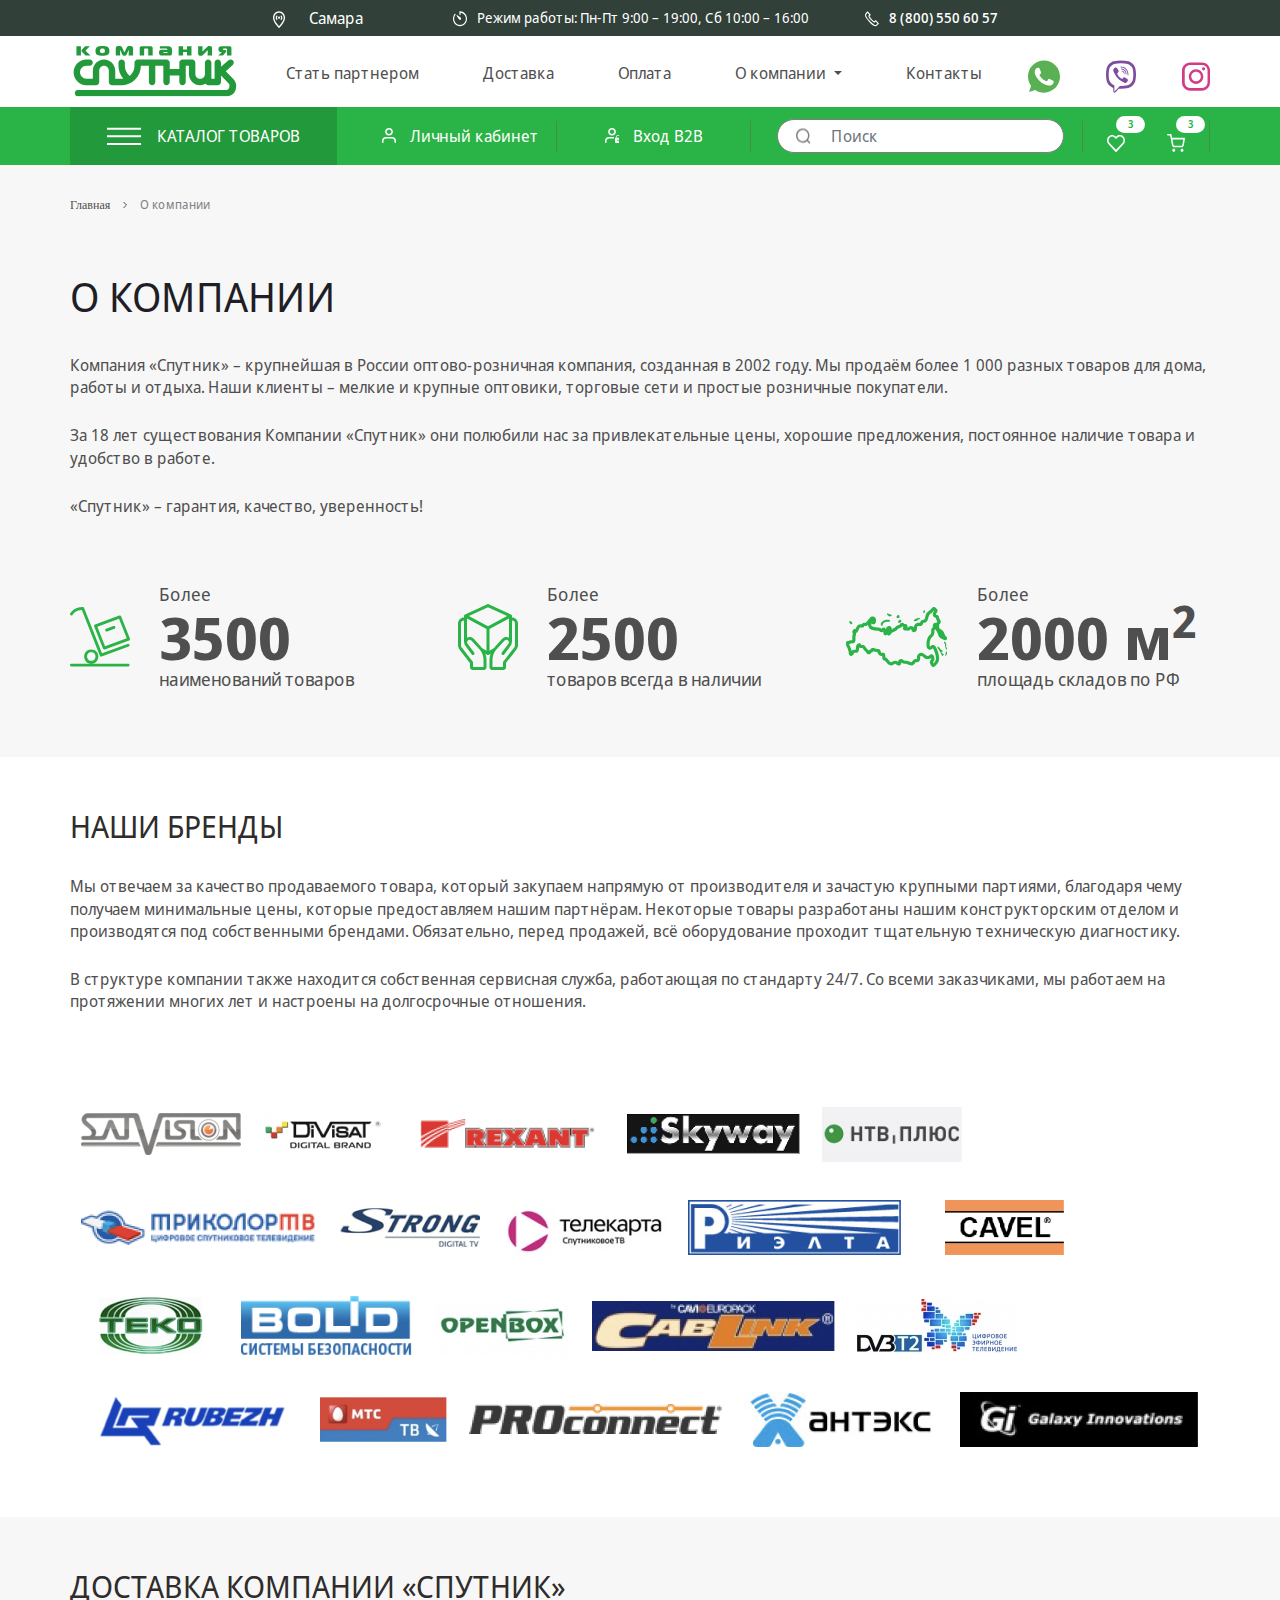
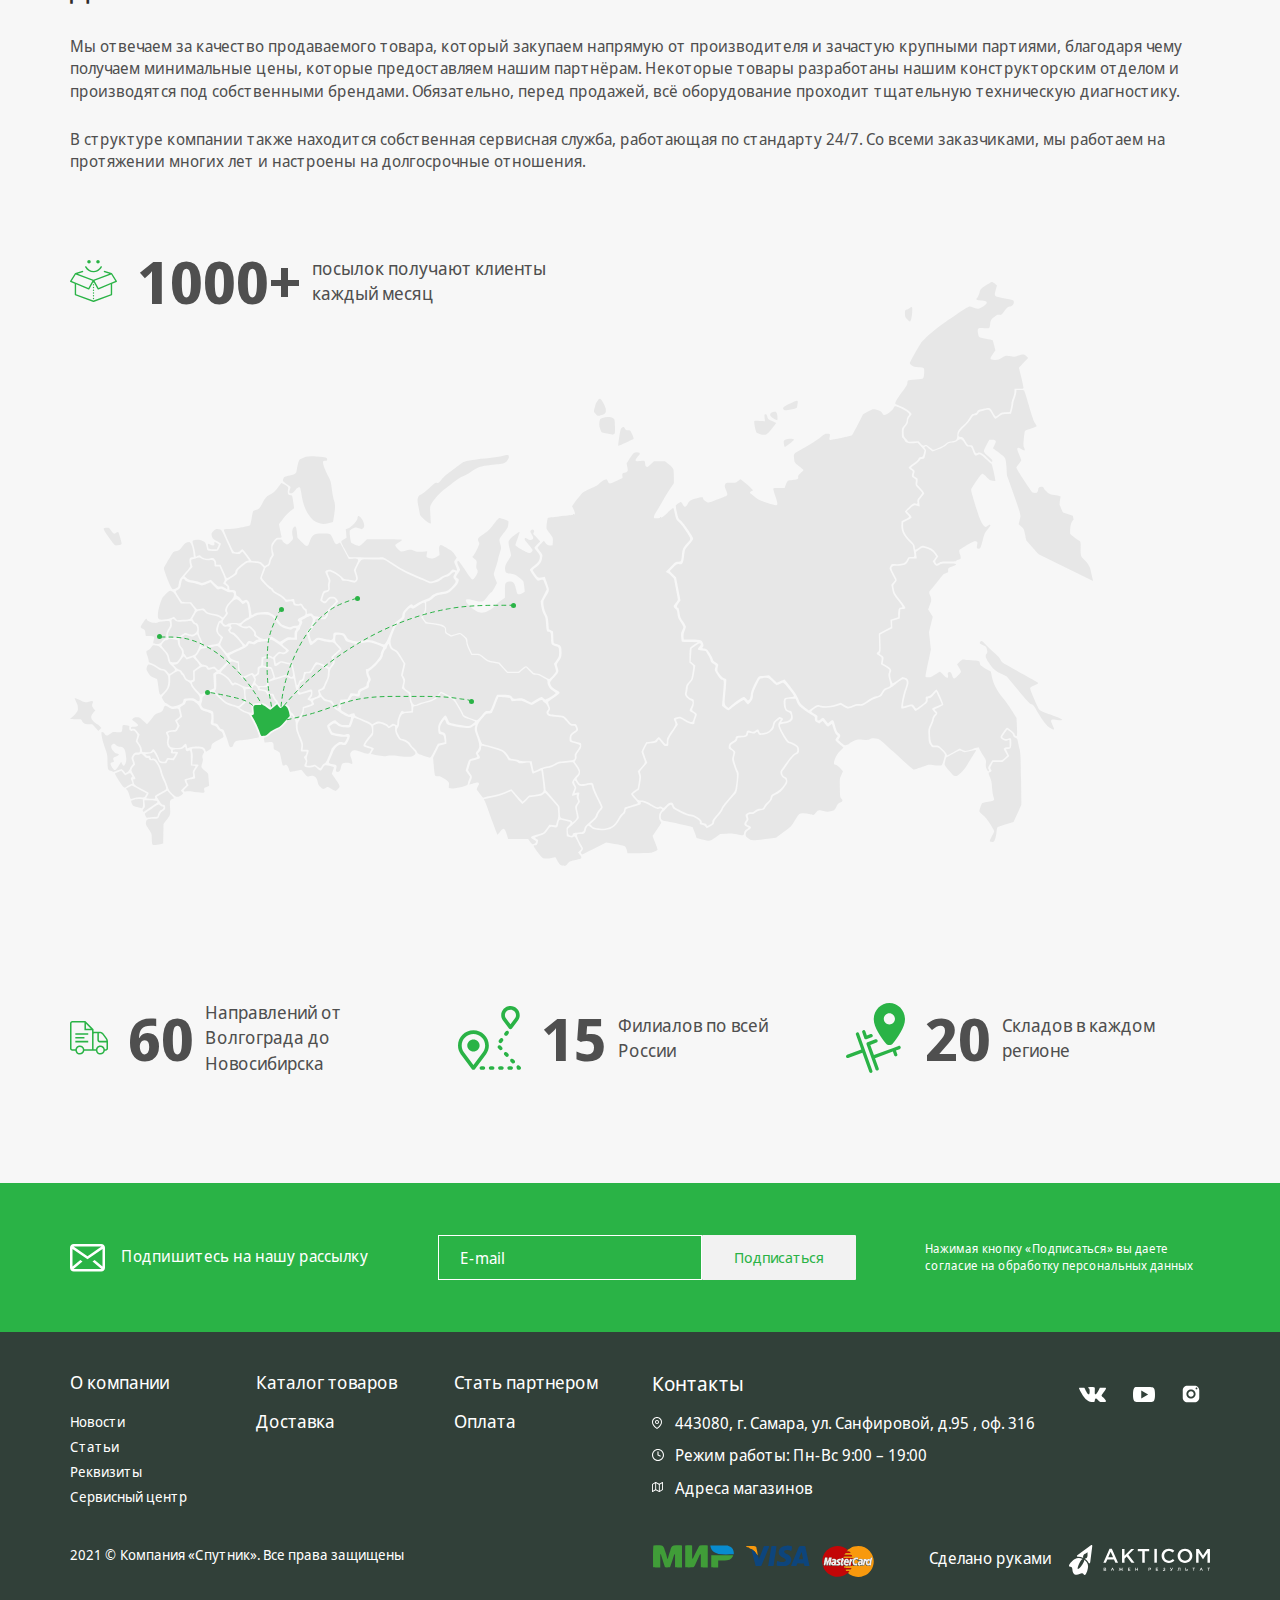
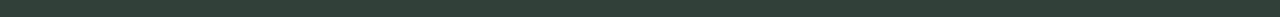
==== commit 6bbeafa9: "new page" ====
--- a/about.html
+++ b/about.html
@@ -102,7 +102,7 @@
     <div class="header__bottom">
       <div class="container">
         <div class="row -header-row">
-          <div class="col-2 col-sm-2 col-md-2 col-lg-3 -col-catalog">
+          <div class="col-3 col-sm-2 col-md-2 col-lg-3 -col-catalog">
             <div class="header__catalog">
               <nav class="navbar header__navbar">
                 <button class="navbar-toggler btn catalog-btn" type="button">
@@ -305,7 +305,7 @@
               </form>
             </div>
           </div>
-          <div class="col-4 col-sm-4 col-md-auto col-lg-auto -col-shop">
+          <div class="col-4 col-9 col-sm-4 col-md-auto col-lg-auto -col-shop">
             <div class="header__shop">
               <a class="favorite-link" href="#">
                 <span class="favorite-amount">3</span>
--- a/css/common.css
+++ b/css/common.css
@@ -19,6 +19,7 @@
   .-fs-35 {font-size:35px;}
 	.-fs-30 {font-size:30px;}
   .-fs-25 {font-size:25px;}
+  .-fs-22{font-size: 22px;}
 	.-fs-20 {font-size:20px;}
 	.-fs-19 {font-size:19px;}
 	.-fs-18 {font-size:18px;}
@@ -36,7 +37,7 @@
 body.overlay{overflow: hidden;}
 body.overlay:after{content: ''; display: block; position: fixed; top: 0; left: 0; height: 100%; width: 100%; background: rgba(0,0,0,0.6); z-index: 100; opacity: 0.5; transition: all 5s ease;}
 
-h1, h2, h3, h4{line-height: 1.2; margin-bottom: 0; color: #2F2C2B; text-transform: uppercase;}
+h1, h2, h3, h4{line-height: 1.2; margin-bottom: 0; color: #2F2C2B; text-transform: uppercase; font-weight: normal}
 h1, .h1 {color: #1F1E27; font-size: 40px; }
 h2, .h2{font-size: 30px; padding-bottom: 30px;}
 h3, .h3{font-size: 20px; padding-bottom: 30px;}
@@ -68,6 +69,16 @@
 .btn-buy:focus, .btn-buy.focus { outline:0; background: url(../i/icon-basket-active.svg); border:none; box-shadow: none;}
 .btn-buy:hover,.btn-buy:focus:hover, .btn-buy.focus:hover, .btn-buy:not(:disabled):not(.disabled):active, .btn-buy:not(:disabled):not(.disabled):active:focus, .btn-buy:not(:disabled):not(.disabled).active:focus { color: #fff; border:none; box-shadow: none; background: url(../i/icon-basket-active.svg) }
 
+.btn-buy-full{background: url(../i/buy-white.svg)no-repeat #22993A; border-radius: 1px; box-shadow: none; border:none; width: 100%; height: 45px; max-width: 155px; color: #fff; background-position: 19px center; padding-left: 51px;    font-size: 15px; text-align: left; font-weight: 500;}
+.btn-buy-full:focus, .btn-buy-full.focus { outline:0; background: url(../i/buy-white.svg)no-repeat #22993A; border:none; box-shadow: none;}
+.btn-buy-full:hover,.btn-buy-full:focus:hover, .btn-buy-full.focus:hover, .btn-buy-full:not(:disabled):not(.disabled):active, .btn-buy-full:not(:disabled):not(.disabled):active:focus, .btn-buy-full:not(:disabled):not(.disabled).active:focus { color: #fff; border:none; box-shadow: none; background: url(../i/buy-white.svg)no-repeat #22993A; background-position: 19px center; padding-left: 51px;}
+.btn-buy-full.active{background: url(../i/ok-white.svg)no-repeat #22993A;background-position: 19px center; padding-left: 51px;}
+
+.btn-one-click{background: #EEF6F2; border-radius: 1px; box-shadow: none; border: 1px solid #22993A; width: 100%; height: 45px; max-width: 166px; color: #4F4F4F; font-size: 15px; text-align: center; font-weight: 500;}
+.btn-one-click:focus, .btn-one-click.focus { outline:0; background: #EEF6F2; border: 1px solid #22993A; box-shadow: none;}
+.btn-one-click:hover,.btn-one-click:focus:hover, .btn-one-click.focus:hover, .btn-one-click:not(:disabled):not(.disabled):active, .btn-one-click:not(:disabled):not(.disabled):active:focus, .btn-one-click:not(:disabled):not(.disabled).active:focus {color: #4F4F4F; border: 1px solid #22993A; box-shadow: 0px 10px 10px rgba(0, 0, 0, 0.15); background: #EEF6F2;}
+
+
 
 .btn-primary {color: #2AB346; font-size: 15px; background: #F2F2F2; border-radius: 1px; box-shadow: none; padding: 0 32px; text-decoration: none; line-height: 45px; border: none;}
 .btn-primary:focus, .btn-primary.focus { outline:0; color: #fff; background: #22993A; border: none; box-shadow: none;}
@@ -82,9 +93,16 @@
 .btn-third:focus, .btn-third.focus {outline:0; color: #fff; background: #FFA030; border:none; box-shadow: none; }
 .btn-third:hover,.btn-third:focus:hover, .btn-third.focus:hover, .btn-third:not(:disabled):not(.disabled):active, .btn-third:not(:disabled):not(.disabled):active:focus, .btn-third:not(:disabled):not(.disabled).active:focus { color: #fff; border:none; box-shadow: none; background: #FFA030; }
 
-
-
-
+.btn-fourth{color: #1F1E27; font-size: 12px; background: #fff; border-radius: 0; box-shadow: none; text-decoration: none; border: 1px solid #2AB346; line-height: 40px; min-width: 100px; padding: 0 20px;}
+.btn-fourth:focus, .btn-fourth.focus {outline:0; color: #fff; background: #2AB346; border: 1px solid #2AB346; box-shadow: none; }
+.btn-fourth:hover,.btn-fourth:focus:hover, .btn-fourth.focus:hover, .btn-fourth:not(:disabled):not(.disabled):active, .btn-fourth:not(:disabled):not(.disabled):active:focus, .btn-fourth:not(:disabled):not(.disabled).active:focus { color: #fff; border: 1px solid #2AB346; box-shadow: none; background: #2AB346;}
+
+
+.btn-order{background: url(../i/buy-white.svg)no-repeat #2AB346; border-radius: 1px; box-shadow: none; border:none; width: 100%; height: 45px; max-width: 170px; color: #fff; background-position: 15px center; padding: 0 0 0 51px;    font-size: 15px; text-align: left; font-weight: 500; line-height: 45px;}
+.btn-order:focus, .btn-order.focus { outline:0; background: url(../i/buy-white.svg)no-repeat #2AB346; border:none; box-shadow: none;}
+.btn-order:hover,.btn-order:focus:hover, .btn-order.focus:hover, .btn-order:not(:disabled):not(.disabled):active, .btn-order:not(:disabled):not(.disabled):active:focus, .btn-order:not(:disabled):not(.disabled).active:focus { color: #fff; border:none; box-shadow: none; background: url(../i/buy-white.svg)no-repeat #2AB346; background-position: 15px center; padding: 0 0 0 51px;}
+
+.btn-order.-order-icon{background: url(../i/order-white.svg)no-repeat #2AB346;  max-width: 195px; background-position: 15px center;}
 
 
 /* .btn-arrow{background: url(../i/btn-arrow-black.svg) #fff no-repeat center; padding: 0; border: none; display: flex; align-items: center; justify-content: center; width: 45px; height: 45px;}
@@ -110,7 +128,7 @@
 .pt-6{padding-top: 5rem!important;}
 .-orange{color: #FD5D1F;}
 .-white{color: #fff;}
-/* .-gray{color: #636363;} */
+.-gray{color: #7F8081;}
 
 /* .-bg-gray{background: #E5E5E5;} */
 .-bg-black{background: #314039;}
@@ -127,7 +145,7 @@
 ul.ul li:before{content: ''; width: 10px; height: 10px; background: #FD5D1F; border-radius:50%; color:#fff;  position: absolute; top: 4px; left: 0; line-height: 27px;}
 ul.ul li:last-child{padding-bottom: 0;}
 
-
+.form-select:focus{box-shadow: none; outline: none;}
 
 /* header */
 .header{} 
@@ -147,6 +165,7 @@
   .header__center{padding-top: 10px;}
     .-header-row{align-items: center; justify-content: space-between; position: relative;}
       .logotype{display: block; width: 170px; padding-bottom: 10px;}
+      .b2b .logotype{padding: 11px 0 18px;}
       .navbar-light .navbar-toggler{color: #2F2C2B; border: none; font-size: 16px;}
       .navbar{padding: 0;}
         .hmenu-nav{justify-content: space-around; width: 100%;}
@@ -169,12 +188,22 @@
       .catalog-btn{background: #22993A; display: flex; align-items: center; justify-content: center; padding: 0 24px; line-height: 56px; text-transform: uppercase; color: #fff; white-space: nowrap; border-radius: 0; width: 100%; font-size: 16px;}
       .icon-toggle{background: url(../i/icon-menu.svg)no-repeat; width: 35px; height: 18px; display: block; margin-right: 15px;}
       .catalog-btn:hover{color: #fff; background: #007440;}
-
-.catalog-drop{position: absolute; top: 100%;  left: 12px; right: 12px;    z-index: 11; background: #fff;  transition: all 0.3s; visibility: hidden; /*opacity: 0; pointer-events: none; height: 0; display: none; visibility: hidden;*/ height: 0; overflow-y: hidden;}
-.catalog-drop.show{visibility: visible; opacity: 1; /*pointer-events: all; */display: block; height: auto; overflow-y: hidden;}
+      .catalog-link{display: flex; align-items: center; justify-content: center;color: #fff; padding: 14px 0 20px;border:none;}
+      .catalog-link:focus{border: none; box-shadow: none;}
+      a.catalog-link:hover{color: #fff;}
+
+
+         
+.catalog-drop{position: absolute; top: 100%;  left: 12px; right: 12px;    z-index: 11; background: #fff;  transition: all 0.3s; visibility: hidden; height: 0; overflow-y: hidden;}
+.catalog-drop.show{visibility: visible; opacity: 1; display: block; height: auto; overflow-y: hidden;}
+
+
+.mobil-drop{position: fixed; top: 0; left: 0; right: 0; visibility: hidden; height: 0; overflow-y: hidden; background: #fff;  transition: all 0.3s; z-index: 11; padding: 37px 24px;}
+.mobil-drop.show{visibility: visible;  height: 100vh!important;   overflow-y: auto; display: block;}
+
 .tabs{display: flex; align-items: flex-start;}
 
-.catalog-drop .nav-link{color: #4F4F4F;}
+.catalog-drop .nav-link, .mobil-drop .nav-link{color: #4F4F4F;}
   .nav-box{padding: 27px 15px 18px 20px; min-width: 271px; overflow-y: auto; max-height: 500px;}
   .nav-box:after{content: ''; background-image: linear-gradient(to bottom, rgba(255, 255, 255, 0), #fff 75%); display: block; height: 80px; position: absolute; bottom: 0; width: 100%; left: 0;}
   .simplebar-content-wrapper{visibility: visible;}
@@ -213,23 +242,35 @@
 
 .header__b2b{display: flex; align-items: center;justify-content: center; position: relative;}
 .header__b2b:after{content: ''; background: #478E43; width: 1px; height: 31px; position: absolute; bottom: -5px; right: -12px;}
+.b2b .header__b2b:after{display: none;}
   .header__b2b a{color:#fff; text-decoration: none; display: block;  text-align: center;}
   .header__b2b .icon-user{background: url(../i/icon-user-b2b.svg) no-repeat; width: 14px; height: 15px; display: block; margin-right: 14px;}
 
-
   .header__b2b a:hover{color:#fff; text-decoration: none;}
-
-
+  .header-user{margin-left: 42px;}
+  .b2b-link{}
+  .b2b-link .icon-user{background: url(../i/icon-user-b2b-black.svg)#fff no-repeat center; width: 20px; height: 20px; display: block; margin-right: 14px; border-radius: 50%;}
+  .user-drop{padding: 32px 20px 22px; background: #fff; position: absolute; top: 47px; right: 0; z-index: 2;box-shadow: 0px 10px 10px rgba(85, 85, 85, 0.15); width: 100%; min-width: 150px;}
+    .user-drop a{padding-bottom: 21px; display: block; text-decoration: none; text-align: center;}
+    a.logout{border-top: 1px solid #E7E7E7; padding-top: 17px; padding-bottom: 0; position: relative; padding-left: 21px;} 
+    a.logout:before{content:''; background: url(../i/icon-logout.svg)no-repeat; width: 14px; height: 15px; position: absolute; bottom: 4px; left: 6px;}
 
 .header__search{background: transparent; position: relative;}
   .header__search .form-control{border-radius: 50px; background: #FFFFFF; padding-left: 53px; height: 34px; width: 287px;}
   .header__search .form-control:focus{outline: none; border-radius: 50px; box-shadow:none; border: none;}
   .header__search .btn-search{position: absolute; top: 50%; transform: translateY(-50%); left: 19px;}
 
-.header__shop{display: flex; align-items: flex-end; justify-content: space-between;}
+.mobil__search{background: transparent; position: relative; margin-bottom: 36px;}
+  .mobil__search .form-control{border-radius: 0; background: #FFFFFF; padding-left: 26px; height: 34px; width: 100%; border: none; border-bottom: 1px solid rgba(127,128,129,0.2)}
+  .mobil__search .form-control:focus{outline: none; border-radius: 0; box-shadow:none; border: none;border-bottom: 1px solid rgba(127,128,129,0.2)}
+  .mobil__search .btn-search{position: absolute; top: 44%; transform: translateY(-50%); left: 0;}
+  .mobil__search .form-control::placeholder{font-size: 18px;}
+
+
+.header__shop{display: flex; align-items: flex-end; justify-content: space-between; position: relative;}
 .header__shop:before{content:''; background: #478E43; width: 1px; height: 31px; margin-right: 24px;}
 .header__shop:after{content:''; background: #478E43; width: 1px; height: 31px; margin-left: 24px;}
-
+.b2b .header__shop:before, .b2b .header__shop:after{display: none;}
 
   .favorite-link{position: relative; display: block; background: url(../i/icon-favorite.svg) no-repeat; width: 18px; height: 18px;  margin-right: 42px;}
     .favorite-amount{position: absolute; top: -18px; right: -20px; background: #FFFFFF; color: #2AB346; border-radius: 50px; font-size: 10px; font-weight: 600; line-height: 17px; padding: 0 12px;}
@@ -241,9 +282,13 @@
 .-title-row>*{width: auto;}
 .-title-row .section__title{padding-bottom: 50px;}
 
-
-
-
+.mobil__user{padding-top: 48px; border-top:1px solid rgba(127, 128, 129, 0.2)}
+  .mobil__user a{text-decoration: none;}
+  .mobil__b2b{margin-top: 36px;}
+
+
+.mobil__social{margin-top: 77px;} 
+.social a{margin-right: 46px;} 
 /* top slider */
 .itop{position: relative;}
   .itop__slider{width: 100%; position: relative;}
@@ -278,7 +323,7 @@
         .product-price{}   
 
   .ispec__slider{padding: 20px; margin-left: -20px; margin-right: -20px;}
-
+  .recomend__slider{padding: 20px; margin-left: -20px; margin-right: -20px;}
 
 .inews{}  
   .news-item{text-decoration: none;}
@@ -399,7 +444,7 @@
 	.breadcrumb{background-color:transparent; margin-bottom: 0; align-items: center; padding: 0;}
   .breadcrumb-item{display: flex; align-items: center;}
   .breadcrumb-item+.breadcrumb-item{margin-left: 13px; padding-left: 0;}
-	.breadcrumb-item a{color: #4F4F4F; font-family: 'Noto Sans'; text-decoration: none;}
+	.breadcrumb-item a{color: #4F4F4F; font-family: 'Noto Sans'; text-decoration: none; font-size: 12px;}
 	.breadcrumb-item.active{color: #7F8081; text-decoration: none;}
 	.breadcrumb-item+.breadcrumb-item:before{content: ''; color: #000; padding: 0; margin-right: 13px; background: url(../i/bread-arrow.svg) no-repeat center center; width: 4px; height: 6px; display: inline-block; vertical-align: middle;}
 /*breadcrumb end*/
@@ -436,136 +481,182 @@
 .brands__list{display: flex; flex-wrap: wrap; margin-left: -110px; margin-right: -110px; align-items: center; margin-top: 79px;}
   .brand-logo{margin: 15px 11px;}
 
-
-
-
-
-
-
-
-
-
-
-
-
-
-
-
-
-
-        .team__nav .swiper-navigation{justify-content: flex-end; position: relative; top: 0; }
-          .team__nav .swiper-button-prev{margin-right: 20px;}
-          .team__nav .swiper-button-next,  .team__nav .swiper-button-prev{border: 2px solid #636363;  width: 56px; height: 56px; position: relative; top: 0; left: 0; right: 0; bottom: 0; background:transparent;}
-          .team__nav .swiper-button-next path,  .team__nav .swiper-button-prev path{stroke:#2F2C2B}
-          .team__nav .swiper-button-next:hover,  .team__nav .swiper-button-prev:hover{background:#FD5D1F; border: 2px solid #FD5D1F;}
-          .team__nav .swiper-button-next:hover path,  .team__nav .swiper-button-prev:hover path{stroke:#fff}
-
-        .cert__nav .swiper-navigation{justify-content: flex-end; position: relative; top: 0; }
-          .cert__nav .swiper-button-prev{margin-right: 20px;}
-          .cert__nav .swiper-button-next,  .cert__nav .swiper-button-prev{border: 2px solid #636363;  width: 56px; height: 56px; position: relative; top: 0; left: 0; right: 0; bottom: 0; background:transparent;}
-          .cert__nav .swiper-button-next path,  .cert__nav .swiper-button-prev path{stroke:#2F2C2B}
-          .cert__nav .swiper-button-next:hover,  .cert__nav .swiper-button-prev:hover{background:#FD5D1F; border: 2px solid #FD5D1F;}
-          .cert__nav .swiper-button-next:hover path,  .cert__nav .swiper-button-prev:hover path{stroke:#fff}
-
-        .reviews__nav .swiper-navigation{justify-content: flex-end; position: relative; top: 0; }
-          .reviews__nav .swiper-button-prev{margin-right: 20px;}
-          .reviews__nav .swiper-button-next,  .reviews__nav .swiper-button-prev{border: 2px solid #fff;  width: 56px; height: 56px; position: relative; top: 0; left: 0; right: 0; bottom: 0; background:transparent;}
-          .reviews__nav .swiper-button-next path,  .reviews__nav .swiper-button-prev path{stroke:#fff}
-          .reviews__nav .swiper-button-next:hover,  .reviews__nav .swiper-button-prev:hover{background:#fff; border: 2px solid #fff;}
-          .reviews__nav .swiper-button-next:hover path,  .reviews__nav .swiper-button-prev:hover path{stroke:#2F2C2B}
-
-        .news__nav .swiper-navigation{justify-content: flex-end; position: relative; top: 0; }
-          .news__nav .swiper-button-prev{margin-right: 20px;}
-          .news__nav .swiper-button-next,  .news__nav .swiper-button-prev{border: 2px solid #636363;  width: 56px; height: 56px; position: relative; top: 0; left: 0; right: 0; bottom: 0; background:transparent;}
-          .news__nav .swiper-button-next path,  .news__nav .swiper-button-prev path{stroke:#2F2C2B}
-          .news__nav .swiper-button-next:hover,  .news__nav .swiper-button-prev:hover{background:#FD5D1F; border: 2px solid #FD5D1F;}
-          .news__nav .swiper-button-next:hover path,  .news__nav .swiper-button-prev:hover path{stroke:#fff}
+/*checkbox start*/
+input[type=checkbox].custom-checkbox, input[type=radio].custom-radiobox {display: none;}
+input[type=checkbox].custom-checkbox + label:before {content: ""; display: inline-block; width: 20px; height: 20px; background: #fff; border: 1px solid #7F8081; border-radius: 0; box-shadow: none; transition: color ease .3s; vertical-align: middle; margin-right: 16px;}
+input[type=radio].custom-radiobox + label:after{content: "";display: block; border: 3px solid #fff; box-shadow: 0px 0px 0px 1px #2AB346; border-radius: 50%; background: #fff; height: 20px; width: 20px; transition: color ease .3s; margin-right: 15px;}
+input[type=checkbox].custom-checkbox:checked + label:before {background: url(../i/check.svg)#2AB346 no-repeat center center; border: 1px solid #2AB346;}
+input[type=radio].custom-radiobox:checked + label:after {background: #2ab346;}
+.radio-inline{position: relative;}
+.radio-inline label{padding-left: 39px;}
+.radio-inline input[type=radio].custom-radiobox + label:after{position: absolute; left: 0; top: 0;}
+/*checkbox end*/
+
+.catalog{}
+  .-catalog-row{}
+    .catalog__filter{}
+      .filter-item{}
+        .filter-title{text-transform: uppercase; padding-bottom: 14px; cursor: pointer;}
+          .filter-parameters{display: flex; align-items: center;}
+          .filter-title .icon-down{background: url(../i/icon-down.svg)no-repeat; width: 10px; height: 6px; margin-left: 14px; }
+          .filter-title.active .icon-down{transform: rotate(180deg);}
+          
+        .filter-dropdown{height: 0; visibility: hidden; }
+        .filter-dropdown.active{height: auto; visibility: visible;}
+          .filter-dropdown-wrap{padding-bottom: 24px;}
+            .filter-dropdown-item{margin-bottom: 6px;}
+            .filter-dropdown-item label{}
+      .filter-btn{display: flex; align-items: center; margin-top: 20px;}
+      .filter-btn .btn+.btn{margin-left: 12px;}
+    .catalog__panel{display: flex; justify-content: space-between; align-items: center; margin-bottom: 22px;}
+      .catalog__sort{width: 147px;}
+        .sort-products, .sort-products:focus{border: 1px solid #2AB346; font-size: 14px; color: #4F4F4F; border-radius: 0;}
+      .catalog__view{}
+        .view{display: inline-block;}
+        .tile-icon{background: url(../i/tile-gray.svg) no-repeat; width: 23px; height: 23px;}
+        .tile-icon.active, .tile-icon:hover{background: url(../i/tile-green.svg) no-repeat; width: 23px; height: 23px;}
+        .table-icon{background: url(../i/table-gray.svg) no-repeat; width: 23px; height: 23px; margin-right: 15px;}
+        .table-icon.active, .table-icon:hover{background: url(../i/table-green.svg) no-repeat; width: 23px; height: 23px;}
+  .products{}
+  .products-table{}
+  .products-tile{}
+  .product-item{margin-bottom: 20px;}
+    .-product-item-row{align-items: center; justify-content: space-between;}
+      /* .-col-tile-img{width: 164px; } */
+        .-col-tile-img .product-img{height: 94px;}
+      .-col-tile-info{padding-left: 10px; padding-right: 10px; max-width: 332px;}
         
-
-          
-
-.iwhy{background: url(../i/why-bg.png)#F7F7F7 no-repeat; height: 312px;}
-  .-iwhy-row{padding-top: 10px;}
-  .iwhy__num{line-height: 1;}
-    .iwhy__text{margin: 10px auto 0; color: #2F2C2B;}
-
-.why{}
-  .-why-row{}
-  .why__num{line-height: 1;}
-    .why__text{margin: 10px auto 0; color: #2F2C2B;}
-
-.iservice{}
-  .-iservice-row{}
-    .iservice__item{display: block; position: relative; margin-bottom: 30px; background: url(../i/serv-bg.png) #fff no-repeat; border-radius: 5px;}
-      .iservice__num{display: flex; background: #FD5D1F; width: 45px; height: 45px; border-radius: 50%; align-items: center; justify-content: center; position: absolute; bottom: 21px; left: -12px; color: #fff; text-decoration: none;}
-      .iservice__img{position: relative; height: 200px; overflow: hidden; display: flex; align-items: flex-end; justify-content: flex-end; transition: all  0.5s ease-out;}
-      .iservice__img img{position: relative; z-index: 2;}
-      .iservice__title{display: block; position: absolute; bottom: 28px; left: 42px; z-index: 2; color: #2F2C2B;}
-      .iservice__img:before { content: ""; position: absolute; z-index: -1; background: linear-gradient(116.81deg, #FD5D1F 14.05%, #FFA030 92.46%);border-radius: 50%;  transition: all  0.5s ease-out; width: 5px; height: 5px; top: 110%; right: 10%;}
-      .iservice__item:hover{box-shadow: 0px 20px 20px rgba(0, 0, 0, 0.1);}
-      .iservice__item:hover .iservice__img:before, .iservice__item:focus .iservice__img:before,  .iservice__item .iservice__img:active:before {z-index: 2; width: 267px; height: 267px;  top: 37px; right: 10%; }
-
-.isteps{}
-  .-isteps-row{margin-top: 39px;}
-    .isteps__item{background: #F6F6F6; border-radius: 5px; padding: 55px 27px 25px; display: flex; align-items: center; justify-content: flex-start; flex-direction: column; height: 100%; position: relative;}
-    .isteps__item:before{content:''; width: 45px; height: 45px; background: #FD5D1F; border-radius: 50%; color: #F6F6F6; font-weight: 500; font-family: 'Rubik'; font-size: 20px; position: absolute; top: -34px; left: 20px; display: block; line-height: 45px;}
-    .isteps__item:after{content: ''; background: url(../i/step-arrow.svg) no-repeat right center; position: absolute; top: -15px; left: 62px; display: block; width: 84%; height: 5px; background-size: cover;}
-    .-isteps-col:nth-child(1) .isteps__item:before{content:'01';}
-    .-isteps-col:nth-child(2) .isteps__item:before{content:'02';}
-    .-isteps-col:nth-child(3) .isteps__item:before{content:'03';}
-    .-isteps-col:nth-child(4) .isteps__item:before{content:'04';}
-    .-isteps-col:last-child .isteps__item:after{display: none;}
-      .isteps__icon{margin-bottom: 34px;}
-      .isteps__text{line-height: 1.3;}
-.ireviews{}
- 
-    .ireviews__link{text-decoration: none;}
-    
-    .link-more{position: relative; cursor: pointer;}
-    .link-more:after{content:''; background: url(../i/more-arrow-black.svg)no-repeat; width: 21px; height: 8px; display: inline-block; margin-left: 11px; vertical-align: middle;}
-    .link-more.-white:after{content:''; background: url(../i/more-arrow.svg)no-repeat; width: 21px; height: 8px; display: inline-block; margin-left: 11px; vertical-align: middle;}
-    
-    
-    .link-more.-white:hover{color:#fff; text-decoration: underline;}
-  .-ireviews-row{padding-top: 15px;}
-    .ireviews__item{background: #fff; border-radius: 5px;     border-top-left-radius: 20%;}
-      .-ireviews-item-row{height: 100%;}
-        .ireviews__photo{background: url(../i/bg-reviews-photo.png)no-repeat; width: 100%; height: 100%; border-top-left-radius: 20%; background-size: cover;}
-          .ireviews__photo img{border-radius:50%; position: relative; top: -15px;}
-        .ireviews__info{padding: 26px 20px 30px 56px;}
-          .ireviews__name{text-transform: uppercase; color: #2F2C2B;margin-bottom: 6px; line-height: 1.3;}
-          .ireviews__city{color: #2F2C2B; line-height: 1;}
-          .ireviews__text{color: #636363; margin-top: 20px; line-height: 1.3; position: relative;}
-          .ireviews__text:before{content:''; background: url(../i/ic-quote.svg); position: absolute; top: 0; left: -56px; width: 30px; height: 18px;}
-          .ireviews__more{margin-top: 20px;}
-  .ireviews__btn{margin-top: 40px; text-align: center;}
-
-.inews{}
-  .-inews-row{height: 100%;}
-    .inews__item{text-decoration: none!important; display: flex; height: 100%; flex-direction: column;}
-      .inews__img{display: block; position: relative; }
-      .inews__img.-sale:before{content:''; background: url(../i/sale-news-bg.svg) no-repeat center right; position: absolute; top: 0; right: 0; width: 100%; height: 100%;}
-        .inews__img img{border-radius: 5px;}
-      .inews__data{color: #636363; display: block; padding-top: 14px;}
-      .inews__text{display: flex; flex-direction: column; justify-content: space-between; height: 100%;}
-        .inews__title{color: #000000; text-transform: uppercase; display: block; padding-top: 14px; line-height: 1.25;}
-        .inews__anons{color: #636363; display: block; padding-top: 18px;}
-    .inews__item:hover .inews__title{color: #FD5D1F;}
-         
-
-
-/*checkbox start*/
-	/* .ifeedback input[type=checkbox], .ifeedback input[type=radio] {display: none;}
-	.ifeedback input[type=checkbox] + label:before {content: ""; display: inline-block; width: 25px; height: 25px; background: #fff; border: 1px solid #C4C4C4; border-radius: 5px; box-shadow: none; transition: color ease .3s; vertical-align: middle;}
-	input[type=radio] + label:after{content: "";display: block; border: 3px solid #fff; box-shadow: 0px 0px 0px 1px #FA6528; border-radius: 50%; background: #fff; height: 20px; width: 20px; transition: color ease .3s;}
-	.ifeedback input[type=checkbox]:checked + label:before {background: url(../i/check.svg)#fff no-repeat center center;}
-	input[type=radio]:checked + label:after {background: linear-gradient(93.81deg, #FA6528 0%, #F4851E 100%);} */
-/*checkbox end*/
-
-
-
-
-
+        .products-tile .product-title{height: auto; margin-bottom: 0;}
+        .product-art{margin-top: 30px; }
+        .product-art:before{content: ''; background: url(../i/bar-code.svg)no-repeat; display: inline-block; margin-right: 10px; width: 24px; height: 24px; vertical-align: middle;}
+        /* .-col-tile-card{width: 320px;} */
+      .-col-tile-card .-product-row{justify-content: flex-end; }
+    .-products-row .product-item{margin-bottom: 20px;}
+
+.page-navigation{margin-top: 40px; margin-bottom: 110px;}
+  .pagination{margin: 0 -10px;}
+    .page-item{margin: 0 10px;}
+      .page-link{color: #4F4F4F; display: block; border: none; background: transparent; border-radius: 0; padding: 5px 10px;} 
+      .page-link:hover, .page-link:focus{background: transparent;}
+      .page-link.active{border: 1px solid #2AB346;}
+      .pagination .page-item:first-child .page-link, .pagination .page-item:last-child .page-link{border: 1px solid #2AB346;border-radius: 0; padding: 5px 16px;}
+      .page-item:not(:first-child) .page-link{margin-left: 0;}
+
+/* product */
+.card__slider { height: 337px; overflow: hidden; }
+  .card__slider .swiper-container { width: 100%; height: 100%; }
+.slider__flex { display: flex; align-items: flex-start; } 
+  .slider__col { width: 100px; margin-right: 20px; }
+    .slider__thumbs { height: 337px; display: flex; flex-direction: column; }
+      .slider__thumbs .slider__image { transition: 0.25s; opacity: 0.7; }
+      .slider__thumbs .slider__image:hover { opacity: 1; }
+      .slider__thumbs .swiper-slide-thumb-active .slider__image {opacity: 1; }
+.slider__images { height: 337px; position: relative; width: calc(100% - 100px); overflow: hidden; }
+  .slider__images .slider__image{ display: flex; align-items: center; justify-content: center; }
+    .slider__images .slider__image img { max-height: 240px; }
+  .slider__image { width: 100%; height: 100%; background: #fff; }
+    .slider__image img { display: block; width: 100%; height: 100%; -o-object-fit: contain; object-fit: contain; }
+  .slider__images .swiper-pagination{ top: auto; bottom: 12px; left: 50%; right: auto; transform: translateX(-50%); z-index: 99; display: flex; align-items: center; justify-content: center; }
+    .slider__images .swiper-pagination-bullet{ background: #D0D4D8; opacity: 1; width: 6px; height: 6px; margin: 0 12px!important; }
+    .slider__images .swiper-pagination-bullet-active{ width: 14px; height: 14px; border: 2px solid #2AB346; background: #fff }
+
+
+.product-card__info{max-width: 340px;}
+.product-card-row{display: flex;}
+  .product-card__price{}
+  .product-card-amount{}
+    .product-card__quantity{ width: 70px; height: 45px; background: #FFFFFF; border: 1px solid #4F4F4F; box-sizing: border-box; border-radius: 1px; display: flex; justify-content: space-between; align-items: center; }
+      .quantity__minus{background: transparent; color: #4F4F4F; border: none; font-size: 18px; padding: 0 0 0 10px}
+      .quantity__number{color: #4F4F4F;border: none;     max-width: 27px;    background: transparent !important;padding: 0; text-align: center;}
+      .product-card__quantity input::-webkit-outer-spin-button, .product-card__quantity input::-webkit-inner-spin-button { -webkit-appearance: none; margin: 0; }
+      .product-card__quantity input[type=number] { -moz-appearance: textfield; }
+      .quantity__plus{background: transparent; color: #4F4F4F;  border: none; font-size: 18px;padding: 0 10px 0 0}
+  .product-card-favorite{width: 45px; height: 45px; border: 1px solid #4F4F4F; display: flex; align-items: center; justify-content: center; margin-left: 5px;}
+    .favorite-icon{display: block; background: url(../i/favorite.svg)no-repeat; width: 20px; height: 19px;}
+  .product-card-favorite:hover{border: 1px solid #2AB346;}
+  .product-card-favorite:hover .favorite-icon{background: url(../i/favorite-green.svg)no-repeat;}
+  .product-card-compare{width: 45px; height: 45px; border: 1px solid #4F4F4F; display: flex; align-items: center; justify-content: center; margin-left: 5px;}
+    .compare-icon{display: block; background: url(../i/compare.svg)no-repeat; width: 17px; height: 24px;}
+  .product-card-compare:hover{border: 1px solid #2AB346;}
+  .product-card-compare:hover .compare-icon{background: url(../i/compare-green.svg)no-repeat;}
+
+.-card-buy-row{}
+.-underline{text-decoration: underline;}
+.stock{padding-left: 28px; position: relative;}
+.stock:before{content: ''; background: #2AB346; width: 10px; height: 10px; position: absolute; top: 5px; left: 0; border-radius: 50%}
+
+.product__content{margin-top: 62px; background: #fff; padding: 27px 46px 40px; margin-bottom: 50px;}
+  .product-tabs{}
+    .tabs-nav{padding: 0; list-style-type: none; display: flex; border-bottom: 1px solid #2AB346;}
+      .tabs-item{padding: 20px; text-transform: uppercase; text-decoration: none;background: transparent; border: none; position: relative;}
+      .tabs-item.active{}
+      .tabs-item:after{content: ''; background: transparent; height: 5px; width: 100%; display: block; position: absolute; bottom: -3px; left: 0;}
+      .tabs-item.active:after{content: ''; background: #2AB346; display: block;}
+    .tabs-content{padding-top: 23px;}
+      .tab-block{display: none;}
+      .tab-block.active{display: block;}
+
+      .option-list{}
+        .option-item{display: flex; padding-bottom: 16px;}
+          .option-name{color: #838B94; width: 50%;}
+          .option-info{color: #4F4F4F; width: 50%;}
+
+
+.basket{margin-bottom: 96px;}
+  .basket__table{background: #FFFFFF; width: 100%; margin-bottom: 22px;}
+    .basket-item{border-bottom: 1px solid #CACACA; position: relative;}
+    .basket-item:before{content:''; background: #fff; width: 46px; height: 3px; display: block; position: absolute; bottom: -3px;left: 0;}
+    .basket-item:after{content:''; background: #fff; width: 152px; height: 3px; display: block; position: absolute; bottom: -3px;right: 0;}
+    .basket-item:last-child{border: none;}
+      .basket-cell{padding: 20px 30px;}
+      .basket-cell:first-child{width: 15%;}
+      .basket-cell:nth-child(2){}
+      .basket-cell:nth-child(3){}
+      .basket-cell:nth-child(4){width: 13%;}
+      .basket-cell:nth-child(5){width: 13%; }
+      .basket-cell:nth-child(6){padding-right: 57px;}
+        .basket__img{}
+        .basket__img img{width: 107px; height: 107px;}
+        .basket-one-price, .basket-total-price{text-align: center;}
+          .basket-price{display: block;}
+        .basket-remove{background: url(../i/delete.svg) no-repeat; width: 15px; height: 15px; border: none;}
+
+
+  .basket-result{max-width: 421px; background: #fff; padding: 15px 49px 18px 34px; margin-bottom: 22px;}
+    .basket-result-row{padding-bottom: 10px;}
+    .basket-result-row:last-child{border-top:1px solid #CACACA; padding-top: 14px; padding-bottom: 0;}
+
+.order-section{background: #fff; padding: 30px 40px; margin-bottom: 29px;}
+  .order-section-title{text-transform: uppercase; margin-bottom: 29px;}
+  .order-delivery{}
+  .order-group{margin-bottom: 25px;}
+  .order-city label{display: block; margin-bottom: 9px;}
+  .order-delivery .form-control{max-width: 245px; height: 45px;}
+  .radio-inline+.radio-inline{margin-top: 19px;}
+  .order-location{color: #282828;}
+  .location-more{display: block; margin-top: 45px; color: #282828;}
+
+  .user-col{padding-bottom: 17px;}
+
+.order-bottom{margin-bottom: 77px;}
+.order-result{}
+  .order-product{border: 1px solid #7F8081; padding: 20px;}
+    .order-product-title{line-height: 22px; margin-bottom: 16px;}
+
+  .cart-total{margin-top: 35px;}
+    .cart-total-line{display: flex; align-items: center; margin-bottom: 18px; justify-content: space-between;}
+    .cart-total-result{border-top: 1px solid #CACACA; padding-top: 28px;}
+
+/* b2b */
+.header-b2b{background: #314039; color: #fff; position: relative;}
+.b2b #hmenu .nav-link{color: #fff;}
+.b2b .navbar-light .navbar-toggler{color: #fff;}
+.b2b .navbar-nav{flex-direction: row; align-items: center;}
+.b2b .catalog-drop{left: 0; right: 0;}
+
+/* mobil drop menu */
+.mobil-drop-menu{overflow-y: auto; padding-bottom: 53px;}
+.submenu{}
 
 
 
@@ -581,111 +672,6 @@
       .popup-review .filename{width: calc(100% - 70px); overflow-wrap: break-word; word-wrap: break-word;}
       .popup-review .file:hover{border: none}
     .popup-review textarea{height: 167px; resize: none;}
-  
-
-
-
-.team{}
-  .team__nav{}
-  .team__slider{}
-    .team__item{margin-bottom: 43px;}
-      .team__img{}
-      .team__name{padding-top: 20px; color: #2F2C2B;}
-      .team__status{color: #2F2C2B;}
-
-
-.container-right-fluid{max-width:1545px; padding-right: 0; margin: 0 0 0 auto; padding-left: 15px;}
-/* .reviews__carousel{width: calc(100% + (100vw - 100%) /2);} */
-.reviews__carousel .swiper-slide{padding-top: 15px; width: 372px;}
-  .reviews__item{background: #fff; border-radius: 5px; border-top-left-radius: 20%; position: relative;  margin-bottom: 40px;}
-  .reviews__item:before{content:''; background: url(../i/bg-reviews-photo.png)no-repeat; width: 136px; height: 100%; position: absolute; top: 0; left: 0; background-size: cover; border-top-left-radius: 23%;}
-    .-reviews-item-row{height: 100%; align-items: center;}
-      .reviews__photo{ width: 136px; height: 100%; border-top-left-radius: 20%; background-size: cover;}
-        .reviews__photo img{border-radius:50%; position: relative; top: -15px;}
-.reviews__top{width: calc(100% - 136px); padding: 24px 14px;}
-      .reviews__info{padding: 0 20px 30px 25px; position: relative; z-index: 1;}
-        .reviews__name{text-transform: uppercase; color: #2F2C2B;margin-bottom: 6px; line-height: 1.3;}
-        .reviews__city{color: #2F2C2B; line-height: 1;}
-        .reviews__text{color: #636363;  position: relative;line-height: 22px;}
-        .reviews__top:after{content:''; background: url(../i/ic-quote.svg) no-repeat center; width: 30px; height: 18px;display: block; margin: 26px  auto 0 19px;}
-        .reviews__more{margin-top: 20px;}
-  .reviews__btn{margin-top: 40px; text-align: center;}
-.reviews-popup{background: transparent; max-width:770px}
-.reviews-popup .-reviews-item-row{align-items: flex-start;}
-.reviews-popup .reviews__info{width: calc(100% - 176px);}
-.reviews-popup .reviews__photo{width: 176px;}
-.reviews-popup .reviews__photo img{top: -40px;}
-.reviews-popup .reviews__item:before{width: 176px;}
-.reviews-popup .reviews__item:before{border-top-left-radius: 10%;}
-.reviews-popup .reviews__item{border-top-left-radius: 10%;}
-.reviews-popup .reviews__photo img{width: 176px;}
-
-
-
-
-.news{}
-.news__carousel{width: calc(100% + (100vw - 100%) /2);}
-.news__carousel .swiper-slide{width: 370px;}
-  .-news-row{height: 100%;}
-    .news__item{text-decoration: none!important; display: flex;  flex-direction: column; margin-bottom: 40px; height: 390px;}
-      .news__img{display: block; position: relative; }
-      .news__img.-sale:before{content:''; background: url(../i/sale-news-bg.svg) no-repeat center right; position: absolute; top: 0; right: 0; width: 100%; height: 100%;}
-        .news__img img{border-radius: 5px;}
-      .news__data{color: #636363; display: block; padding-top: 14px;}
-      .news__text{display: flex; flex-direction: column; justify-content: space-between; height: 100%;}
-        .news__title{color: #000000; text-transform: uppercase; display: block; padding-top: 14px; line-height: 1.25;}
-        .news__anons{color: #636363; display: block; padding-top: 18px;}
-    .news__item:hover .inews__title{color: #FD5D1F;}
-
-.price{}
-.accordion-item{background-color: transparent;border-bottom: 1px solid rgba(99, 99, 99, 0.5); }
-
-  .price__item{}
-    .price__header{}
-      .accordion-button{color: #2F2C2B!important; background-color: transparent!important; box-shadow:none; padding: 50px 0; line-height: 1;} 
-      .accordion-button::after{background-image: url(../i/accord-toggle.svg); width: 20px; height: 12px;}
-      .accordion-button:not(.collapsed)::after{background-image: url(../i/accord-toggle.svg); width: 20px; height: 12px;}
-      
-      .accordion-body{padding: 0;}
-    .price__body{}
-      .-price-row{border-top: 1px solid rgba(99, 99, 99, .5); border-bottom: 1px solid rgba(99, 99, 99, .5); align-items: center; height: 60px; }
-      .-price-row .-price-col{height: 100%;}
-      .-price-row .-price-col:first-child{border-right: 1px solid rgba(99, 99, 99, .5);}
-        .price__name{display: flex; align-items: center; height: 100%;}
-        .price__right{height: 100%;}
-          .-price-right-row{align-items: center; justify-content: space-between; height: 100%;}
-          .price__text{width: auto; padding-left: 38px;}
-          .-price-row .btn{width: auto;}
-  .examples{padding-top: 36px; padding-bottom: 44px;}
-    .examples__title{color: #2F2C2B; text-transform: uppercase; padding-bottom: 22px;}
-    .-examples-row{}
-      .example__item{}
-        .example__img{margin-bottom: 26px;}
-          .example__img img{border-radius: 3px; height: 257px; object-fit: cover;}
-        .example__title{padding-bottom: 31px; color: #2F2C2B;}
-        .example__text{color: #636363; border-bottom: 1px solid rgba(99, 99, 99, 0.5); padding-bottom: 25px;}
-        .example__text p{margin: 0;}
-        .example__text p+p{margin: 10px 0 0 0;}
-        .example__result{padding-top: 18px;}
-
-.float-left{float: left; margin: 0 33px 33px 0;}
-.price-table{width: 100%; border-collapse: collapse; margin-top: 40px; margin-bottom: 50px;}
-  .price-table th{background: #FD5D1F; color: #fff; padding: 10px 18px; border: 2px solid #F7F7F7;}
-  .price-table td{background: #fff; padding: 10px 18px;}
-  .price-table td:last-child{white-space: nowrap;}
-  .price-table th:not(:first-child){text-align: center;}
-  .price-table td:not(:first-child){text-align: center;}
-.video{padding-bottom: 46px;}
-.gallery{display: flex; justify-content: center; margin-top: 24px; margin-bottom: 45px; margin-left: -27px; margin-right: -27px; flex-wrap: wrap; margin-bottom: -20px;}
-  .gallery a{display: block; padding: 0 27px; max-width:33%; margin-bottom: 20px;}
-
-
-
-
-
-
-
-
 
 
 
@@ -716,6 +702,10 @@
   .swiper-button-prev{left: 16px;}
   .swiper-button-next{right: 16px;}
   .num-info-ttl{font-size: 50px;}
+  .basket-cell{padding: 20px;}
+  .basket-cell:first-child{padding-right: 0;}
+  .b2b .favorite-link{margin-right: 20px;}
+  .b2b .header-user{margin-left: 20px;}
   
   
 }
@@ -728,18 +718,17 @@
   .-col-search{order: 25;}
   .-col-shop{order: 50; min-width: 170px;}
   .social{justify-content: center; padding-bottom: 20px;}
-  /* .header__b2b:after{display: none;} */
   .header__search{padding: 20px 0;}
   .header__shop:before{margin-right: 10px;}
   .favorite-link{margin-right: 10px;}
   .header__shop:after{margin-left: 10px;}
   .header__social{display: none;}
-  .search-icon{background: url(../i/icon-search-white.svg) no-repeat center center; width: 20px; height: 20px; background-size: contain; cursor: pointer;}
-  .header__search{display: none;}
+  .search-icon:not(.header-b2b .search-icon){background: url(../i/icon-search-white.svg) no-repeat center center; width: 20px; height: 20px; background-size: contain; cursor: pointer;}
+  .header__search:not(.header-b2b .header__search){display: none;}
   .catalog-btn{font-size: 0;}
   .icon-toggle{margin-right: 0;}
   .search-icon{margin: auto;}
-  .header__search{position: absolute; top: 100%; left: 0; right: 0; z-index: 2; background: #2AB346; padding-left: 20px; padding-right: 20px; height: 0; overflow-x: hidden; border-top: 1px solid #478E43; visibility: hidden; transition: all 0.3s;}
+  .header__search:not(.header-b2b .header__search){position: absolute; top: 100%; left: 0; right: 0; z-index: 2; background: #2AB346; padding-left: 20px; padding-right: 20px; height: 0; overflow-x: hidden; border-top: 1px solid #478E43; visibility: hidden; transition: all 0.3s;}
   .header__search.show{display: block; height: 74px; overflow:visible; visibility: visible;}
   .form-search{position: relative;}
   .icon-toggle{width: 30px;}
@@ -762,7 +751,19 @@
   .ifeedback__wrap{padding-left: 20px; padding-right: 20px;}
   .city-content{box-shadow: 0px 10px 10px rgb(85 85 85 / 15%);}
   .num-item{flex-wrap: wrap;}
-
+  .num-icon{padding-right: 0; width: 100%;}
+  /* .-product-item-row{align-items: flex-end;} */
+  .product-card__info{max-width: 100%;}
+  .product-card__info .btn-buy-full{max-width: 166px; margin-bottom: 10px;}
+  .basket__table{width: 900px;}
+  .basket-table-wrap{overflow-x: auto;}
+  .basket__img{min-width: 120px;}
+  .b2b .-col-logo{order: 10;}
+  .b2b .-col-search{order: 20;}
+  .b2b .-col-shop{order: 30;}
+  .b2b .-col-hmenu{order: 40;}
+  .b2b .hmenu-nav{justify-content: space-between;}
+  .b2b .hmenu-nav .icon-toggle{margin-right: 12px;}
 }
 @media(max-width: 767px){
   .logotype{width: 100%; text-align: center;}
@@ -793,9 +794,21 @@
   .delivery-map-center{margin-bottom: 60px;}
   .num-item{margin-bottom: 20px; display: block; margin: 0 auto 20px; text-align: center;}
   .brands__list{justify-content: center;}
-  
+  .pagination{width: 100%; justify-content: center;}
+  .catalog__filter{margin-bottom: 40px;}
+  .product-price{text-align: right;}
+  .slider__flex { flex-direction: column-reverse; }
+  .slider__col { flex-direction: row; align-items: center; margin-right: 0; margin-top: 24px; width: 100%; }
+  .slider__images { width: 100%; }
+  .slider__thumbs { height: 100px; width: auto; margin: 0 16px; }
+  .card__slider{height: 400px;}
+  .product-card__info{margin-top: 20px;}
+  .header-b2b .search-icon{background: url(../i/icon-search-white.svg) no-repeat center center; width: 20px; height: 20px; background-size: contain; cursor: pointer;}
+  .header-b2b .header__search{display: none;}
+  .header-b2b .header__search{position: absolute; top: 100%; left: -12px; right: -12px; z-index: 2; background: #314039; padding-left: 20px; padding-right: 20px; height: 0; overflow-x: hidden; border-top: 1px solid #ccc; visibility: hidden; transition: all 0.3s;}
+  .header-b2b .header__search.show{display: block; height: 74px; overflow:visible; visibility: visible;}
+
  
-  
 }
 @media(max-width: 575px){
   html, body{font-size: 14px;}
@@ -804,7 +817,7 @@
   .header__login .icon-user, .header__b2b .icon-user{margin-right: 0;}
   .catalog-btn{padding: 0 16px;}
   .header__catalog{margin-left: -16px;}
-  .-col-hmenu .navbar{display: none;}
+
   .nav-box{min-width: 180px;}
   .tab-content .nav-link{font-size: 14px; line-height: 1.4; padding-bottom: 5px;}
   .header__wtime span{display: none;}
@@ -829,6 +842,62 @@
   .-fs-60{font-size: 35px;}
   .dmap-info-num{margin: 5px 0;}
   .delivery-img{margin-bottom: 20px;}
+  .page-item{margin: 0 3px;}
+  .pagination .page-item{position: relative; width: 27px; height: 30px;}
+  .pagination .page-item a{display: block; width: 27px; height: 30px; line-height: 30px; padding: 0; text-align: center;}
+  .pagination .page-item:first-child .page-link, .pagination .page-item:last-child .page-link{padding: 0 8px; font-size: 0; }
+  
+  .pagination .page-item:first-child::before{content:'\003C'; position: absolute; top: 50%; left: 50%; transform: translate(-50%, -50%);}
+  .pagination .page-item:last-child::before{content:'\003E'; position: absolute; top: 50%; left: 50%; transform: translate(-50%, -50%);}
+  .pagination{margin: 0;}
+  .product-art{margin-top: 20px; margin-bottom: 20px;}
+  .product-card__info{text-align: center;}
+  .product-card-row{justify-content: center; margin-top: 20px;}
+  .product-card-text{text-align: left;}
+  .tabs-nav{flex-wrap: wrap; border-bottom: none;} 
+  .tabs-item{width: 100%;    border-bottom: 1px solid #2AB346;}
+  .product__content{padding: 27px 20px 40px;}
+  .option-info{word-break: break-word; padding-left: 5px;}
+  .option-item{font-size: 14px;}
+  .basket-cell { padding: 16px 10px; }
+  .basket__table { width: 800px; }
+  .basket-item:after, .basket-item:before{width: 20px;}
+  .basket-result-row div:last-child .basket-result-col{text-align: right;}
+  .radio-inline+.radio-inline{margin-top: 0;}
+  .radio-inline{margin-bottom: 19px;}
+  .-order-bottom-row{justify-content: center; text-align: center;}
+  .-order-bottom-row .btn{margin-bottom: 19px;}
+  .-order-bottom-row .policy{padding: 0 20px;}
+  .order-product-img{text-align: center;}
+  .header__top{display: none;}
+  .-col-user{display: none;}
+  .-col-search{display: none;}
+  .header__bottom{background: transparent}
+  .header__center{width: 50%; }
+  .header__bottom{width: 50%; }
+  .icon-toggle:not(.b2b .icon-toggle){background: url(../i/icon-menu-black.svg)no-repeat; width: 23px; height: 21px;}
+  .catalog-btn{background: transparent; padding: 0;}
+  .-col-shop{order:10}
+  .-col-catalog{order: 20;}
+  .favorite-link:not(.b2b .favorite-link){background: url(../i/icon-favorite-black.svg)no-repeat;}
+  .card-link:not(.b2b .card-link){background: url(../i/icon-card-black.svg)no-repeat; width: 18px; height: 19px;}
+  .header__shop:before, .header__shop:after{display: none;}
+  .header__shop{justify-content: space-around;}
+  .catalog-btn:hover{background: transparent; }
+  .favorite-amount{background: #2AB346; color: #fff; }
+  .card-amount{background: #2AB346; color: #fff; }
+  .header__catalog{margin-left: 0;}
+  .-header-row{position: static;}
+  .header{position: relative;    display: flex; align-items: center;}
+  .user-drop{display: none;}
+  .header-user{display: none;}
+  .catalog-link{font-size: 0;}
+  .hmenu-nav .nav-link{display: none;}
+  .b2b .hmenu-nav .icon-toggle{margin-right: 0;}
+  .navbar-nav.mobil-nav{flex-direction: column; align-items:flex-start}
+  
+  body.show-menu{overflow-y:hidden; height:100vh;}
+  .-col-hmenu:not(.b2b .-col-hmenu){display: none;}
 }
 @media(max-width: 400px){
   
